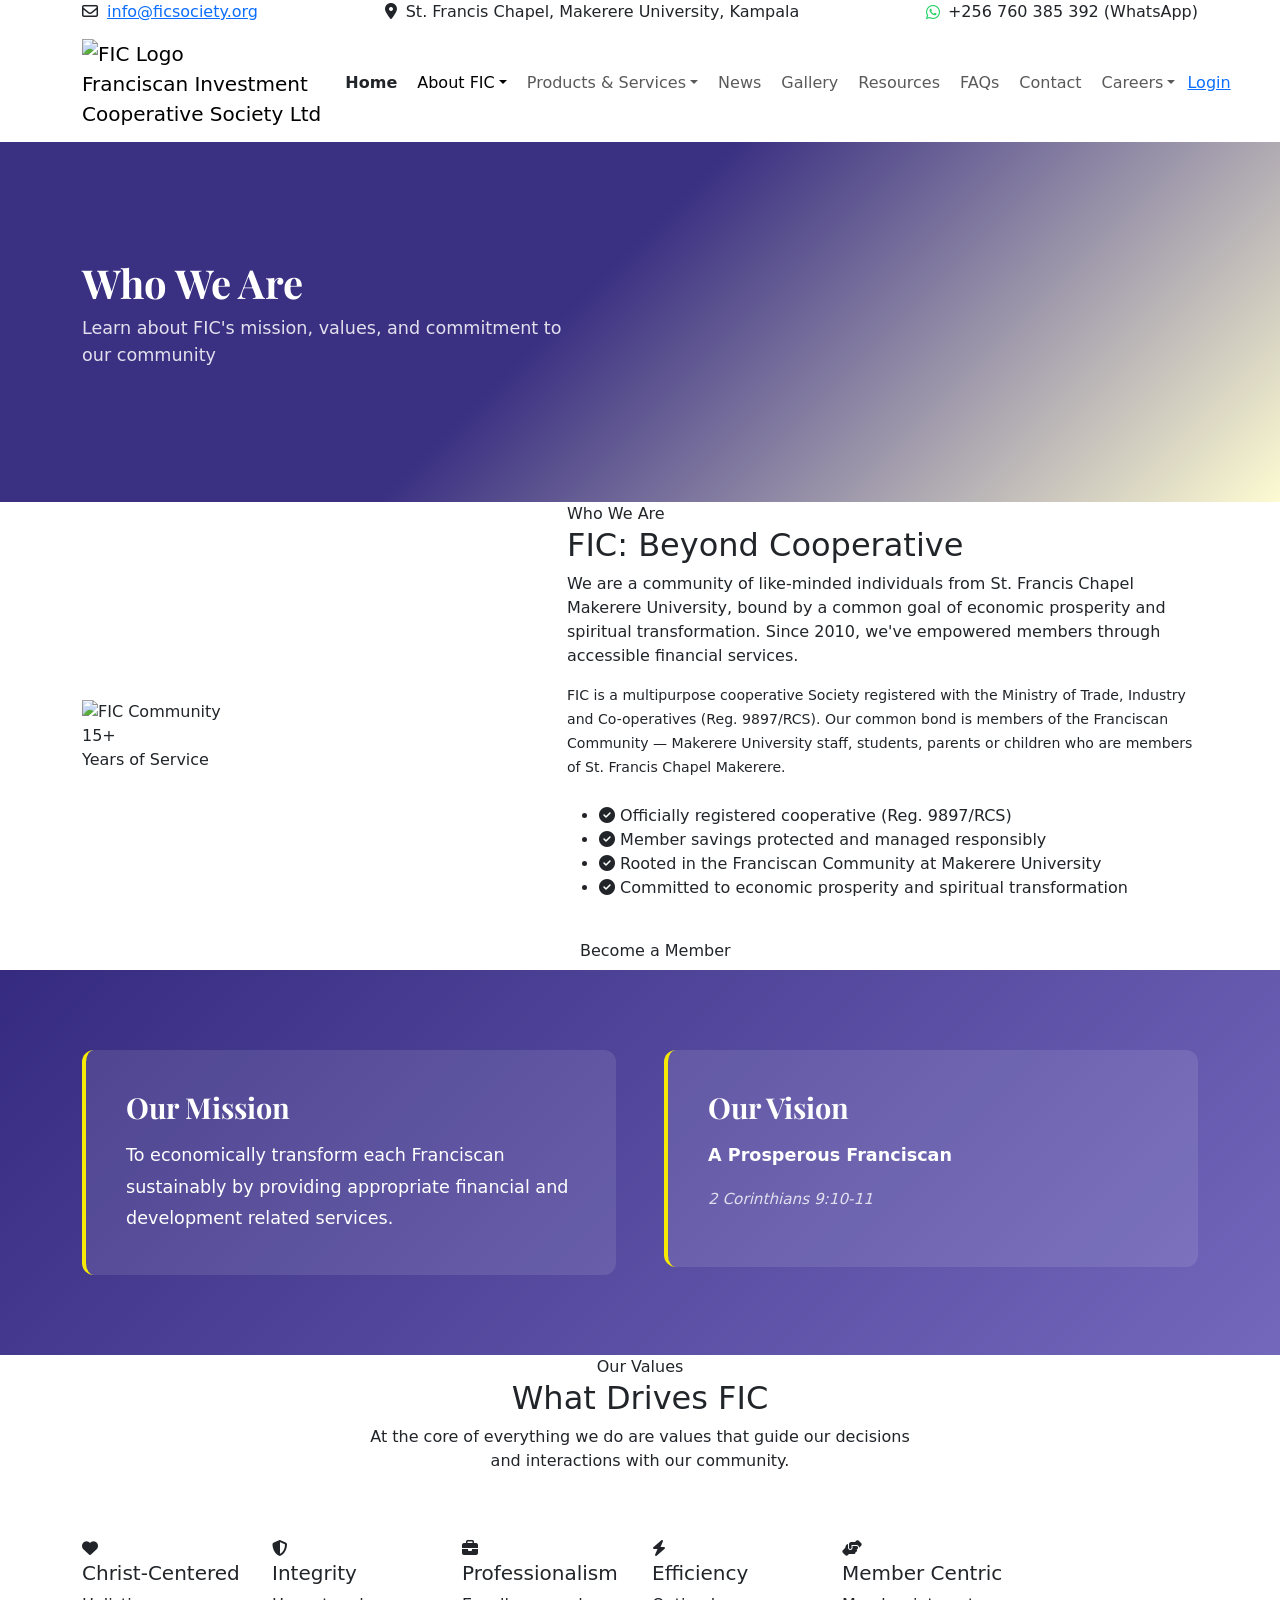
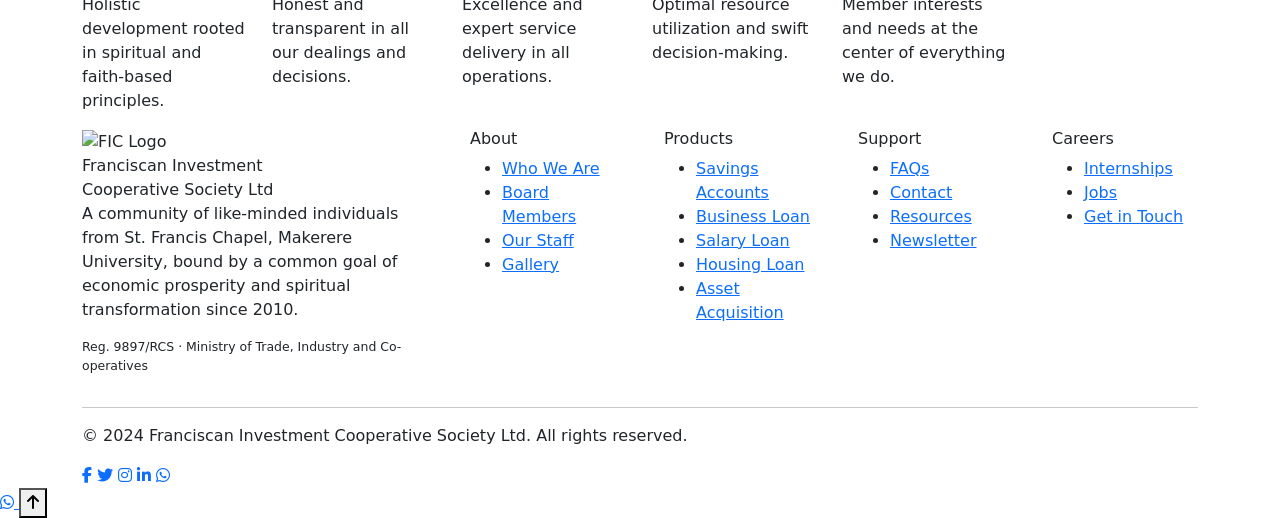
==== about.html @ e86bee1a "Add files via upload" ====
<!DOCTYPE html>
<html lang="en">
<head>
  <meta charset="UTF-8" />
  <meta name="viewport" content="width=device-width, initial-scale=1.0" />
  <title>About FIC – Who We Are</title>
  <link rel="stylesheet" href="https://cdnjs.cloudflare.com/ajax/libs/bootstrap/5.3.3/css/bootstrap.min.css" />
  <link rel="stylesheet" href="https://cdnjs.cloudflare.com/ajax/libs/font-awesome/6.5.0/css/all.min.css" />
  <link rel="preconnect" href="https://fonts.googleapis.com" />
  <link rel="preconnect" href="https://fonts.gstatic.com" crossorigin />
  <link href="https://fonts.googleapis.com/css2?family=Playfair+Display:wght@500;700&family=DM+Sans:wght@300;400;500;600&display=swap" rel="stylesheet" />
  <link rel="icon" type="image/jpeg" href="./images/fic logo.jpg" />
  <link rel="stylesheet" href="css/styles.css" />
</head>
<body>

  <!-- TOP BAR -->
  <div class="topbar">
    <div class="container d-flex justify-content-between align-items-center flex-wrap gap-2">
      <span><i class="fa-regular fa-envelope me-1"></i> <a href="mailto:info@ficsociety.org">info@ficsociety.org</a></span>
      <span class="d-none d-md-inline"><i class="fa-solid fa-location-dot me-1"></i> St. Francis Chapel, Makerere University, Kampala</span>
      <a href="https://wa.me/256760385392" target="_blank" style="text-decoration: none; color: inherit; display: inline-flex; align-items: center; gap: 0.25rem;"><i class="fab fa-whatsapp me-1" style="color: #25d366;"></i> +256 760 385 392 (WhatsApp)</a>
    </div>
  </div>

  <!-- NAVBAR -->
  <nav class="navbar navbar-expand-lg">
    <div class="container">
      <a class="navbar-brand" href="index.html">
        <img src="images/fic logo.jpg" alt="FIC Logo" style="height: 100px; object-fit: contain;" />
        <div class="brand-text">
          <div class="name">Franciscan Investment</div>
          <div class="tag">Cooperative Society Ltd</div>
        </div>
      </a>
      <button class="navbar-toggler border-0" type="button" data-bs-toggle="collapse" data-bs-target="#navMain">
        <span class="navbar-toggler-icon"></span>
      </button>
      <div class="collapse navbar-collapse" id="navMain">
        <ul class="navbar-nav ms-auto align-items-lg-center gap-lg-1">
          <li class="nav-item"><a class="nav-link" href="index.html" style="font-weight: 700; color: var(--primary);">Home</a></li>
          <li class="nav-item dropdown">
            <a class="nav-link dropdown-toggle active" href="#" data-bs-toggle="dropdown">About FIC</a>
            <ul class="dropdown-menu">
              <li><a class="dropdown-item" href="about.html">Who We Are</a></li>
              <li><a class="dropdown-item" href="board.html">Board Members</a></li>
              <li><a class="dropdown-item" href="team.html">Our Staff</a></li>
            </ul>
          </li>
          <li class="nav-item dropdown">
            <a class="nav-link dropdown-toggle" href="#" data-bs-toggle="dropdown">Products & Services</a>
            <ul class="dropdown-menu">
              <li><a class="dropdown-item" href="products.html">All Products</a></li>
              <li><a class="dropdown-item" href="savings.html">Savings Products</a></li>
              <li><a class="dropdown-item" href="loans.html">Loan Products</a></li>
            </ul>
          </li>
          <li class="nav-item"><a class="nav-link" href="news.html">News</a></li>
          <li class="nav-item"><a class="nav-link" href="gallery.html">Gallery</a></li>
          <li class="nav-item"><a class="nav-link" href="resources.html">Resources</a></li>
          <li class="nav-item"><a class="nav-link" href="faqs.html">FAQs</a></li>
          <li class="nav-item"><a class="nav-link" href="contact.html">Contact</a></li>
          <li class="nav-item dropdown">
            <a class="nav-link dropdown-toggle" href="#" data-bs-toggle="dropdown">Careers</a>
            <ul class="dropdown-menu">
              <li><a class="dropdown-item" href="careers.html?type=internship">Internship</a></li>
              <li><a class="dropdown-item" href="careers.html?type=jobs">Jobs</a></li>
            </ul>
          </li>
          <li class="nav-item"><a class="btn-cta-gold" href="https://finhazi.com/login" target="_blank">Login</a></li>
        </ul>
      </div>
    </div>
  </nav>

  <!-- SMALL HERO -->
  <section style="background: linear-gradient(135deg, rgba(42,31,120,.92) 45%, rgba(245,233,5,.18) 100%), url('images/group photo 1.JPG') center/cover no-repeat; min-height: 40vh; display: flex; align-items: center; color: #fff; position: relative;">
    <div class="container">
      <h1 style="font-size: 2.5rem; font-weight: 700; margin-bottom: 0.5rem; font-family: 'Playfair Display', serif;">Who We Are</h1>
      <p style="font-size: 1.1rem; color: rgba(255,255,255,.85); max-width: 500px;">Learn about FIC's mission, values, and commitment to our community</p>
    </div>
  </section>

  <!-- ABOUT -->
  <section class="about-section" id="about">
    <div class="container">
      <div class="row align-items-center g-5">
        <div class="col-lg-5 fade-up">
          <div class="about-img-wrap">
            <img src="https://images.unsplash.com/photo-1521791055366-0d553872952f?w=800&q=80" alt="FIC Community" />
            <div class="about-badge">
              <div class="yr">15+</div>
              <div class="yrtext">Years of Service</div>
            </div>
          </div>
        </div>
        <div class="col-lg-7 fade-up">
          <span class="section-label">Who We Are</span>
          <h2 class="section-title">FIC: Beyond Cooperative</h2>
          <div class="divider-leaf"></div>
          <p class="section-sub mb-3">We are a community of like-minded individuals from St. Francis Chapel Makerere University, bound by a common goal of economic prosperity and spiritual transformation. Since 2010, we've empowered members through accessible financial services.</p>
          <p style="font-size:.88rem; color:var(--muted); line-height:1.7; margin-bottom:1.5rem;">FIC is a multipurpose cooperative Society registered with the Ministry of Trade, Industry and Co-operatives (Reg. 9897/RCS). Our common bond is members of the Franciscan Community — Makerere University staff, students, parents or children who are members of St. Francis Chapel Makerere.</p>
          <ul class="check-list">
            <li><i class="fa-solid fa-circle-check"></i> Officially registered cooperative (Reg. 9897/RCS)</li>
            <li><i class="fa-solid fa-circle-check"></i> Member savings protected and managed responsibly</li>
            <li><i class="fa-solid fa-circle-check"></i> Rooted in the Franciscan Community at Makerere University</li>
            <li><i class="fa-solid fa-circle-check"></i> Committed to economic prosperity and spiritual transformation</li>
          </ul>
          <a href="membership.html" class="btn btn-member mt-3">Become a Member</a>
        </div>
      </div>
    </div>
  </section>

  <!-- MISSION & VISION -->
  <section style="background: linear-gradient(135deg, rgba(42,31,120,.95) 0%, rgba(90,77,176,.85) 100%); padding: 5rem 0; color: #fff;">
    <div class="container">
      <div class="row g-5">
        <div class="col-lg-6 fade-up">
          <div style="background: rgba(255,255,255,.1); padding: 2.5rem; border-radius: 12px; border-left: 4px solid #F5E905;">
            <h3 style="font-family: 'Playfair Display', serif; font-size: 1.8rem; margin-bottom: 1rem; font-weight: 700;">Our Mission</h3>
            <p style="font-size: 1.1rem; line-height: 1.8; margin: 0;">To economically transform each Franciscan sustainably by providing appropriate financial and development related services.</p>
          </div>
        </div>
        <div class="col-lg-6 fade-up">
          <div style="background: rgba(255,255,255,.1); padding: 2.5rem; border-radius: 12px; border-left: 4px solid #F5E905;">
            <h3 style="font-family: 'Playfair Display', serif; font-size: 1.8rem; margin-bottom: 1rem; font-weight: 700;">Our Vision</h3>
            <p style="font-size: 1.1rem; line-height: 1.8; margin: 0;"><strong>A Prosperous Franciscan</strong></p>
            <p style="font-size: 0.95rem; color: rgba(255,255,255,.8); margin-top: 1rem; font-style: italic;">2 Corinthians 9:10-11</p>
          </div>
        </div>
      </div>
    </div>
  </section>

  <!-- OUR VALUES -->
  <section class="why-section">
    <div class="container">
      <div class="row justify-content-center text-center mb-5">
        <div class="col-lg-6 fade-up">
          <span class="section-label">Our Values</span>
          <h2 class="section-title">What Drives FIC</h2>
          <div class="divider-leaf mx-auto"></div>
          <p class="section-sub mx-auto">At the core of everything we do are values that guide our decisions and interactions with our community.</p>
        </div>
      </div>
      <div class="row g-4">
        <div class="col-6 col-md-4 col-lg-2 fade-up">
          <div class="why-card">
            <div class="why-icon"><i class="fa-solid fa-heart"></i></div>
            <h5>Christ-Centered</h5>
            <p>Holistic development rooted in spiritual and faith-based principles.</p>
          </div>
        </div>
        <div class="col-6 col-md-4 col-lg-2 fade-up">
          <div class="why-card">
            <div class="why-icon"><i class="fa-solid fa-shield-halved"></i></div>
            <h5>Integrity</h5>
            <p>Honest and transparent in all our dealings and decisions.</p>
          </div>
        </div>
        <div class="col-6 col-md-4 col-lg-2 fade-up">
          <div class="why-card">
            <div class="why-icon"><i class="fa-solid fa-briefcase"></i></div>
            <h5>Professionalism</h5>
            <p>Excellence and expert service delivery in all operations.</p>
          </div>
        </div>
        <div class="col-6 col-md-4 col-lg-2 fade-up">
          <div class="why-card">
            <div class="why-icon"><i class="fa-solid fa-bolt"></i></div>
            <h5>Efficiency</h5>
            <p>Optimal resource utilization and swift decision-making.</p>
          </div>
        </div>
        <div class="col-6 col-md-4 col-lg-2 fade-up">
          <div class="why-card">
            <div class="why-icon"><i class="fa-solid fa-handshake-angle"></i></div>
            <h5>Member Centric</h5>
            <p>Member interests and needs at the center of everything we do.</p>
          </div>
        </div>
      </div>
    </div>
  </section>

  <!-- FOOTER -->
  <footer class="footer">
    <div class="container">
      <div class="row g-5">
        <div class="col-lg-4">
          <div class="footer-logo">
            <img src="/images/fic logo.jpg" alt="FIC Logo" style="height: 90px; object-fit: contain;" />
            <div>
              <div class="name">Franciscan Investment</div>
              <div class="tag">Cooperative Society Ltd</div>
            </div>
          </div>
          <p>A community of like-minded individuals from St. Francis Chapel, Makerere University, bound by a common goal of economic prosperity and spiritual transformation since 2010.</p>
          <p class="mt-2" style="font-size:.78rem;">Reg. 9897/RCS · Ministry of Trade, Industry and Co-operatives</p>
        </div>
        <div class="col-6 col-lg-2">
          <h6>About</h6>
          <ul class="footer-links">
            <li><a href="about.html">Who We Are</a></li>
            <li><a href="board.html">Board Members</a></li>
            <li><a href="team.html">Our Staff</a></li>
            <li><a href="gallery.html">Gallery</a></li>
          </ul>
        </div>
        <div class="col-6 col-lg-2">
          <h6>Products</h6>
          <ul class="footer-links">
            <li><a href="savings.html">Savings Accounts</a></li>
            <li><a href="loans.html">Business Loan</a></li>
            <li><a href="loans.html">Salary Loan</a></li>
            <li><a href="loans.html">Housing Loan</a></li>
            <li><a href="loans.html">Asset Acquisition</a></li>
          </ul>
        </div>
        <div class="col-6 col-lg-2">
          <h6>Support</h6>
          <ul class="footer-links">
            <li><a href="faqs.html">FAQs</a></li>
            <li><a href="contact.html">Contact</a></li>
            <li><a href="resources.html">Resources</a></li>
            <li><a href="membership.html">Newsletter</a></li>
          </ul>
        </div>
        <div class="col-6 col-lg-2">
          <h6>Careers</h6>
          <ul class="footer-links">
            <li><a href="careers.html?type=internship">Internships</a></li>
            <li><a href="careers.html?type=jobs">Jobs</a></li>
            <li><a href="contact.html">Get in Touch</a></li>
          </ul>
        </div>
      </div>
      <hr class="footer-divider" />
      <div class="footer-bottom">
        <p>© 2024 Franciscan Investment Cooperative Society Ltd. All rights reserved.</p>
        <div class="social-links">
          <a href="#"><i class="fab fa-facebook-f"></i></a>
          <a href="#"><i class="fab fa-twitter"></i></a>
          <a href="#"><i class="fab fa-instagram"></i></a>
          <a href="https://www.linkedin.com/company/franciscan-investment-cooperative-society-fic-ltd/posts/?feedView=all" target="_blank"><i class="fab fa-linkedin-in"></i></a>
          <a href="https://wa.me/256760385392" target="_blank"><i class="fab fa-whatsapp"></i></a>
        </div>
      </div>
    </div>
  </footer>

  <script src="https://cdnjs.cloudflare.com/ajax/libs/bootstrap/5.3.3/js/bootstrap.bundle.min.js"></script>
  <!-- FLOATING BUTTONS -->
  <div class="floating-buttons">
    <a href="https://wa.me/256760385392" target="_blank" class="floating-btn floating-whatsapp" title="Chat on WhatsApp">
      <i class="fab fa-whatsapp"></i>
    </a>
    <button class="floating-btn floating-top hidden" id="backToTop" title="Back to Top">
      <i class="fa-solid fa-arrow-up"></i>
    </button>
  </div>

  <script src="/js/script.js"></script>
</body>
</html>
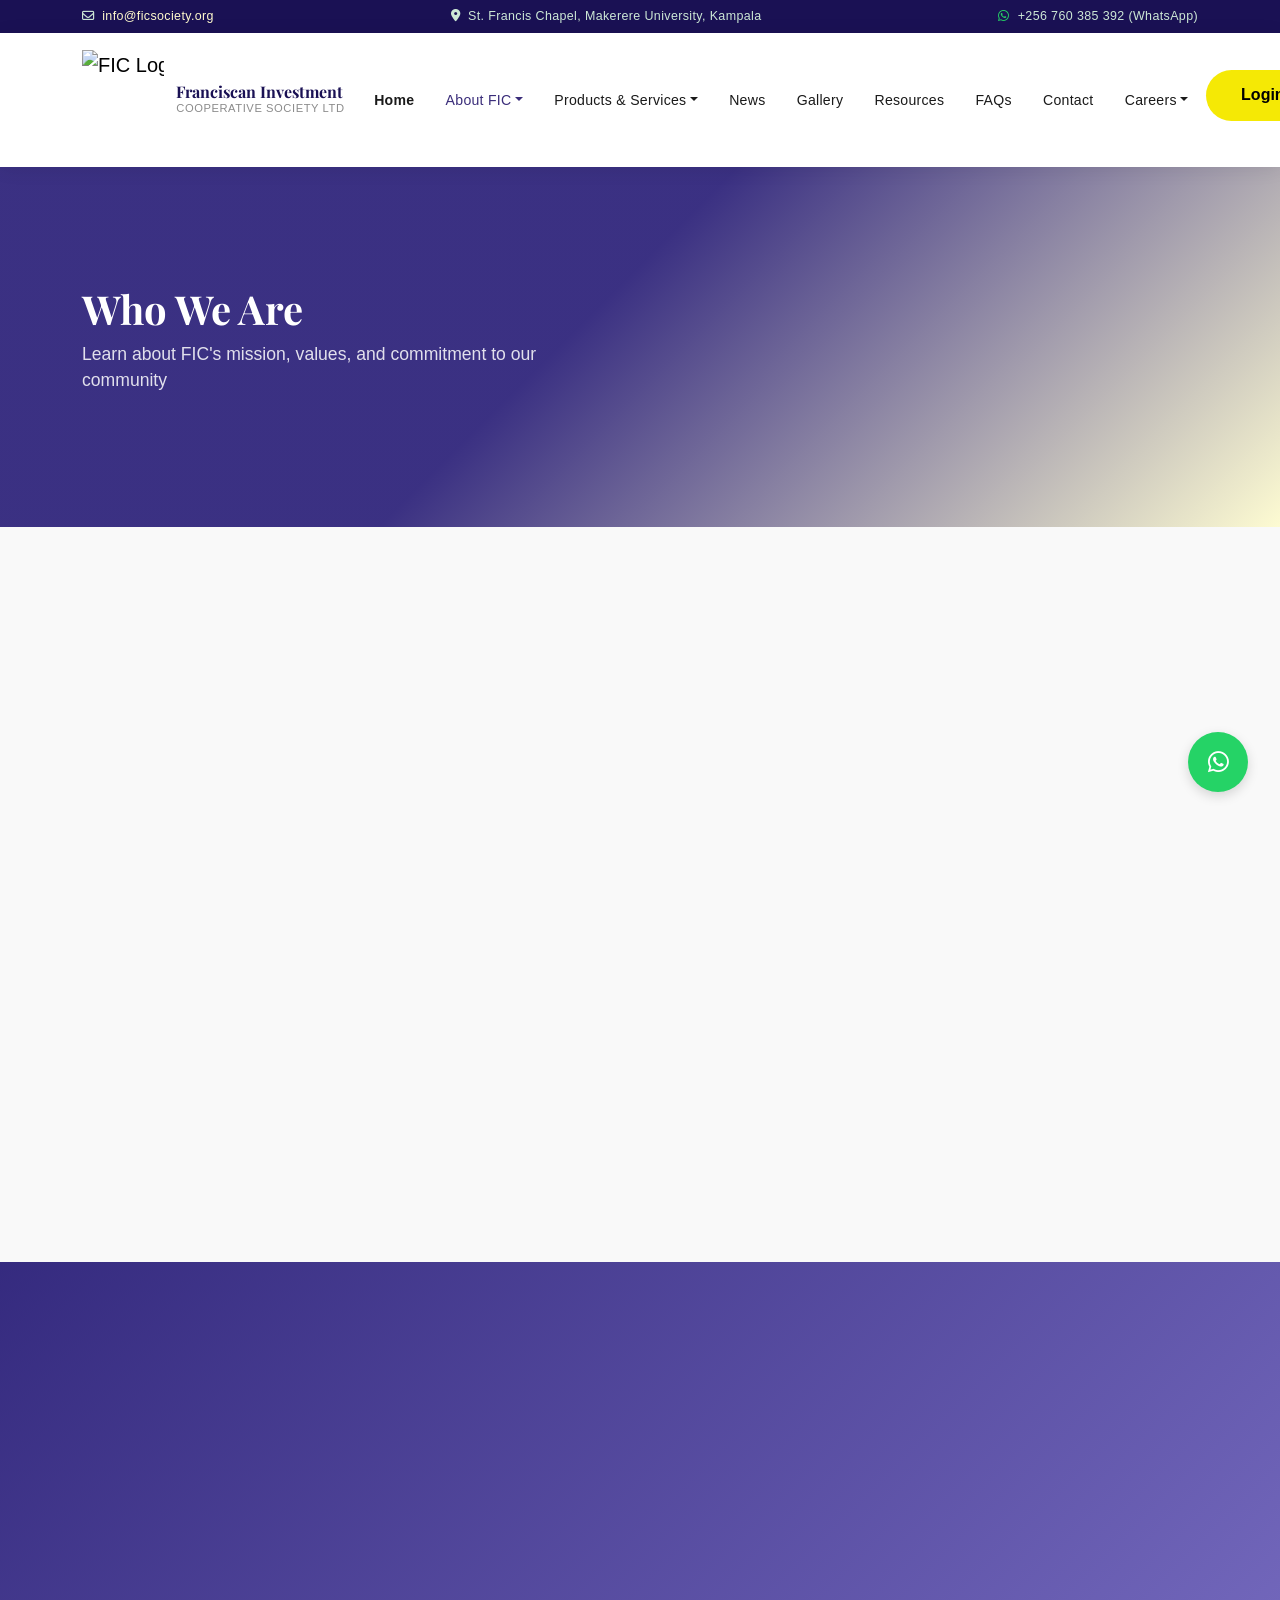
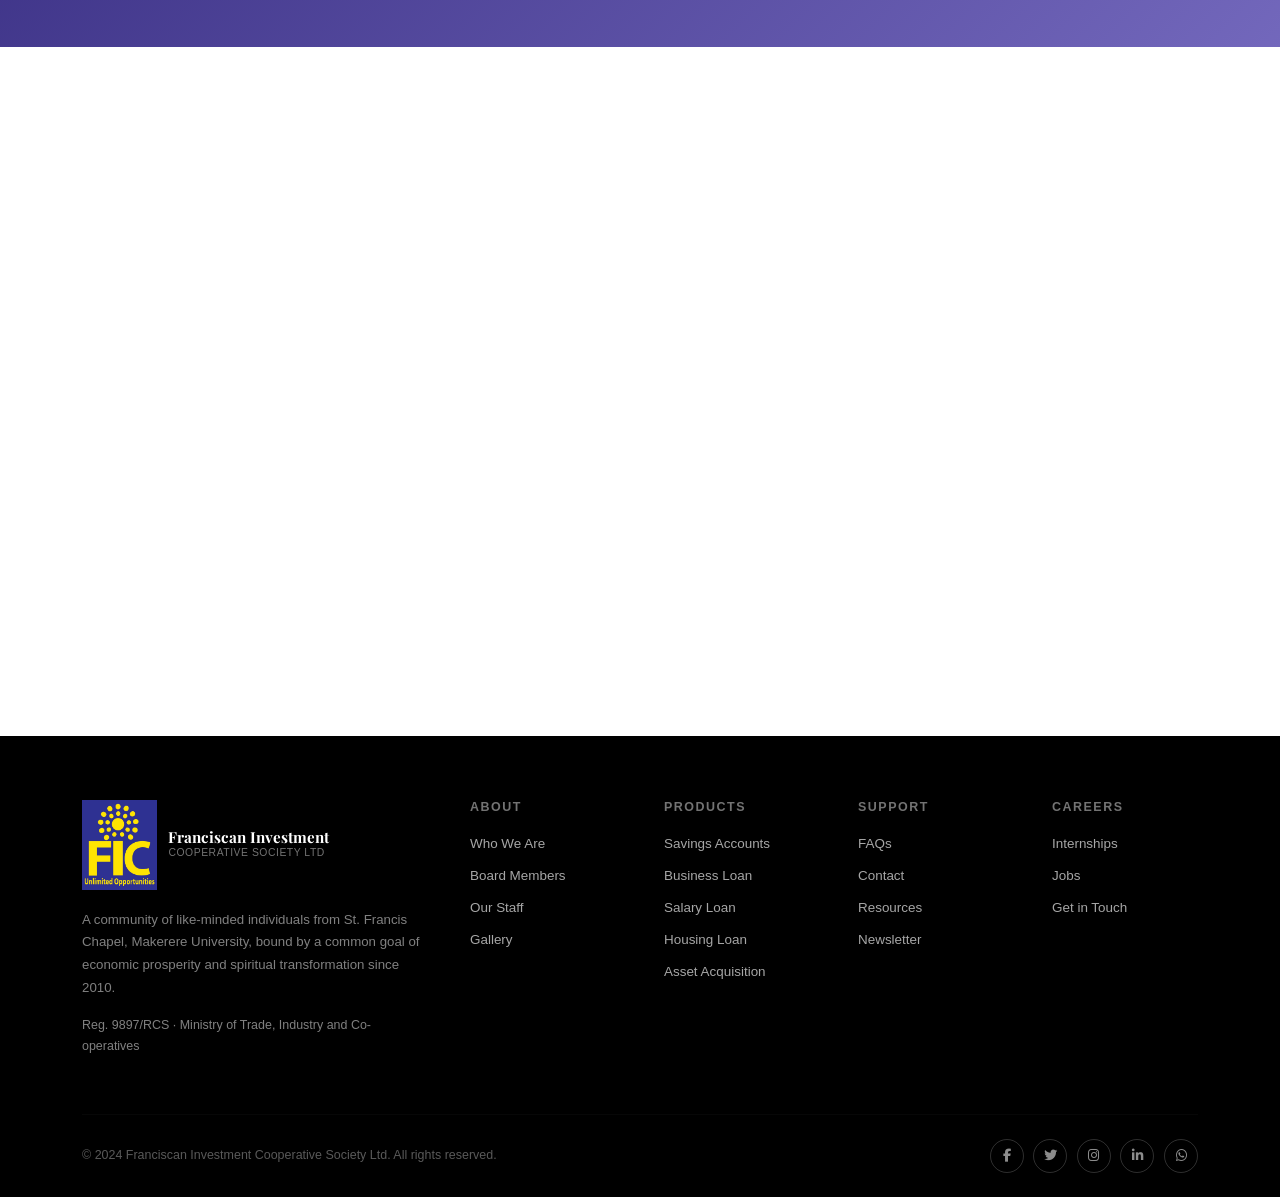
==== commit d941e79e: "Update about.html" ====
--- a/about.html
+++ b/about.html
@@ -9,8 +9,8 @@
   <link rel="preconnect" href="https://fonts.googleapis.com" />
   <link rel="preconnect" href="https://fonts.gstatic.com" crossorigin />
   <link href="https://fonts.googleapis.com/css2?family=Playfair+Display:wght@500;700&family=DM+Sans:wght@300;400;500;600&display=swap" rel="stylesheet" />
-  <link rel="icon" type="image/jpeg" href="./images/fic logo.jpg" />
-  <link rel="stylesheet" href="css/styles.css" />
+  <link rel="icon" type="image/jpeg" href="/fic logo.jpg" />
+  <link rel="stylesheet" href="/styles.css" />
 </head>
 <body>
 
@@ -74,7 +74,7 @@
   </nav>
 
   <!-- SMALL HERO -->
-  <section style="background: linear-gradient(135deg, rgba(42,31,120,.92) 45%, rgba(245,233,5,.18) 100%), url('images/group photo 1.JPG') center/cover no-repeat; min-height: 40vh; display: flex; align-items: center; color: #fff; position: relative;">
+  <section style="background: linear-gradient(135deg, rgba(42,31,120,.92) 45%, rgba(245,233,5,.18) 100%), url('/group photo 1.JPG') center/cover no-repeat; min-height: 40vh; display: flex; align-items: center; color: #fff; position: relative;">
     <div class="container">
       <h1 style="font-size: 2.5rem; font-weight: 700; margin-bottom: 0.5rem; font-family: 'Playfair Display', serif;">Who We Are</h1>
       <p style="font-size: 1.1rem; color: rgba(255,255,255,.85); max-width: 500px;">Learn about FIC's mission, values, and commitment to our community</p>
@@ -190,7 +190,7 @@
       <div class="row g-5">
         <div class="col-lg-4">
           <div class="footer-logo">
-            <img src="/images/fic logo.jpg" alt="FIC Logo" style="height: 90px; object-fit: contain;" />
+            <img src="/fic logo.jpg" alt="FIC Logo" style="height: 90px; object-fit: contain;" />
             <div>
               <div class="name">Franciscan Investment</div>
               <div class="tag">Cooperative Society Ltd</div>
--- a/styles.css
+++ b/styles.css
@@ -0,0 +1,630 @@
+:root {
+  --primary:   #1a1154;
+  --primary-light: #3a2d7a;
+  --accent:    #F5E905;
+  --accent2:   #fffacd;
+  --dark:      #000000;
+  --light:     #f9f9f9;
+  --text:      #1a1a1a;
+  --muted:     #8b8b8b;
+}
+
+* { margin: 0; padding: 0; box-sizing: border-box; }
+
+body {
+  font-family: 'DM Sans', sans-serif;
+  color: var(--text);
+  background: #fff;
+}
+
+h1, h2, h3, .display-font { font-family: 'Playfair Display', serif; }
+
+/* ── TOP BAR ── */
+.topbar {
+  background: var(--primary);
+  color: #cde8d6;
+  font-size: .78rem;
+  padding: .45rem 0;
+  letter-spacing: .03em;
+}
+.topbar a { color: var(--accent2); text-decoration: none; }
+.topbar a:hover { color: #fff; }
+
+/* ── NAVBAR ── */
+.navbar {
+  background: #fff;
+  box-shadow: 0 2px 18px rgba(0,0,0,.08);
+  padding: .75rem 0;
+  position: sticky;
+  top: 0;
+  z-index: 1030;
+}
+.navbar-brand {
+  display: flex;
+  align-items: center;
+  gap: .75rem;
+  text-decoration: none;
+}
+.brand-logo {
+  width: 52px; height: 52px;
+  background: var(--primary);
+  border-radius: 50%;
+  display: flex; align-items: center; justify-content: center;
+  color: var(--accent2);
+  font-family: 'Playfair Display', serif;
+  font-size: 1.4rem;
+  font-weight: 700;
+  flex-shrink: 0;
+}
+.brand-text .name {
+  font-family: 'Playfair Display', serif;
+  font-size: 1rem;
+  font-weight: 700;
+  color: var(--primary);
+  line-height: 1.1;
+}
+.brand-text .tag {
+  font-size: .7rem;
+  color: var(--muted);
+  letter-spacing: .05em;
+  text-transform: uppercase;
+}
+
+.navbar-nav .nav-link {
+  color: var(--text) !important;
+  font-weight: 500;
+  font-size: .88rem;
+  padding: .4rem .85rem !important;
+  letter-spacing: .02em;
+  transition: color .2s;
+}
+.navbar-nav .nav-link:hover,
+.navbar-nav .nav-link.active { color: var(--primary-light) !important; }
+
+.dropdown-menu {
+  border: none;
+  box-shadow: 0 8px 32px rgba(0,0,0,.12);
+  border-radius: .5rem;
+  padding: .5rem 0;
+}
+.dropdown-item {
+  font-size: .85rem;
+  color: var(--text);
+  padding: .5rem 1.25rem;
+}
+.dropdown-item:hover { background: var(--light); color: var(--primary); }
+
+.btn-member {
+  background: var(--accent);
+  color: var(--dark);
+  font-weight: 600;
+  font-size: .85rem;
+  border: none;
+  border-radius: 2rem;
+  padding: .5rem 1.4rem;
+  letter-spacing: .03em;
+  transition: background .2s, transform .15s;
+}
+.btn-member:hover { background: var(--accent2); transform: translateY(-1px); }
+
+/* ── HERO ── */
+.hero {
+  position: relative;
+  min-height: 92vh;
+  display: flex;
+  align-items: center;
+  overflow: hidden;
+  background: var(--dark);
+}
+.hero-bg {
+  position: absolute;
+  inset: 0;
+  background:
+    linear-gradient(135deg, rgba(42,31,120,.92) 45%, rgba(245,233,5,.18) 100%),
+    url('../images/group photo 1.JPG') center/cover no-repeat;
+}
+.hero-content {
+  position: relative;
+  z-index: 2;
+  color: #fff;
+  padding: 5rem 0 4rem;
+}
+.hero-eyebrow {
+  display: inline-block;
+  background: rgba(245,233,5,.25);
+  color: var(--accent2);
+  font-size: .75rem;
+  letter-spacing: .18em;
+  text-transform: uppercase;
+  padding: .35rem 1rem;
+  border-radius: 2rem;
+  border: 1px solid rgba(245,233,5,.35);
+  margin-bottom: 1.4rem;
+}
+.hero h1 {
+  font-size: clamp(2.4rem, 5vw, 3.8rem);
+  line-height: 1.15;
+  font-weight: 700;
+  margin-bottom: 1.2rem;
+  color: #fff;
+}
+.hero h1 span { color: var(--accent2); }
+.hero p {
+  font-size: 1.05rem;
+  line-height: 1.75;
+  color: rgba(255,255,255,.82);
+  max-width: 520px;
+  margin-bottom: 2.2rem;
+}
+.btn-hero-primary {
+  background: var(--accent);
+  color: var(--dark);
+  font-weight: 700;
+  border: none;
+  border-radius: 2rem;
+  padding: .8rem 2rem;
+  font-size: .95rem;
+  text-decoration: none;
+  display: inline-block;
+  margin-right: .8rem;
+  margin-bottom: .6rem;
+  transition: background .2s, transform .15s;
+}
+.btn-hero-primary:hover { background: var(--accent2); color: var(--dark); transform: translateY(-2px); }
+.btn-hero-outline {
+  border: 1.5px solid rgba(255,255,255,.55);
+  color: #fff;
+  border-radius: 2rem;
+  padding: .8rem 2rem;
+  font-size: .95rem;
+  text-decoration: none;
+  display: inline-block;
+  margin-bottom: .6rem;
+  transition: border-color .2s, background .2s;
+}
+.btn-hero-outline:hover { border-color: #fff; background: rgba(255,255,255,.08); color: #fff; }
+
+/* hero stats */
+.hero-stats {
+  display: flex;
+  gap: 2.5rem;
+  margin-top: 3rem;
+  flex-wrap: wrap;
+}
+.stat-item .num {
+  font-family: 'Playfair Display', serif;
+  font-size: 1.8rem;
+  font-weight: 700;
+  color: var(--accent2);
+}
+.stat-item .lbl { font-size: .78rem; color: rgba(255,255,255,.65); letter-spacing: .06em; text-transform: uppercase; }
+
+/* ── MARQUEE ── */
+.marquee-wrap {
+  background: var(--primary);
+  padding: .6rem 0;
+  overflow: hidden;
+}
+.marquee-inner {
+  display: flex;
+  gap: 3rem;
+  animation: marquee 28s linear infinite;
+  width: max-content;
+}
+.marquee-inner span {
+  color: rgba(255,255,255,.75);
+  font-size: .8rem;
+  letter-spacing: .08em;
+  text-transform: uppercase;
+  white-space: nowrap;
+}
+.marquee-inner span i { color: var(--accent2); margin-right: .5rem; }
+@keyframes marquee { from { transform: translateX(0); } to { transform: translateX(-50%); } }
+
+/* ── SECTION COMMONS ── */
+section { padding: 5rem 0; }
+.section-label {
+  display: inline-block;
+  font-size: .72rem;
+  letter-spacing: .18em;
+  text-transform: uppercase;
+  color: var(--primary-light);
+  background: rgba(27,67,50,.08);
+  padding: .3rem .9rem;
+  border-radius: 2rem;
+  margin-bottom: .9rem;
+  font-weight: 600;
+}
+.section-title {
+  font-size: clamp(1.7rem, 3.5vw, 2.5rem);
+  font-weight: 700;
+  line-height: 1.2;
+  color: var(--text);
+  margin-bottom: 1rem;
+}
+.section-sub {
+  font-size: 1rem;
+  color: var(--muted);
+  line-height: 1.7;
+  max-width: 540px;
+}
+.divider-leaf {
+  width: 48px; height: 3px;
+  background: var(--accent);
+  border-radius: 2px;
+  margin: 1rem 0 1.6rem;
+}
+
+/* ── ABOUT ── */
+.about-section { background: var(--light); }
+.about-img-wrap {
+  position: relative;
+  border-radius: 1.2rem;
+  overflow: hidden;
+}
+.about-img-wrap img { width: 100%; border-radius: 1.2rem; object-fit: cover; height: 420px; }
+.about-badge {
+  position: absolute;
+  bottom: 1.8rem;
+  left: 1.8rem;
+  background: var(--primary);
+  color: #fff;
+  border-radius: .8rem;
+  padding: 1rem 1.4rem;
+}
+.about-badge .yr { font-family: 'Playfair Display', serif; font-size: 2rem; font-weight: 700; color: var(--accent2); line-height: 1; }
+.about-badge .yrtext { font-size: .72rem; color: rgba(255,255,255,.75); letter-spacing: .06em; text-transform: uppercase; }
+.check-list { list-style: none; padding: 0; }
+.check-list li {
+  display: flex; align-items: flex-start; gap: .7rem;
+  font-size: .92rem; line-height: 1.6;
+  margin-bottom: .7rem; color: var(--text);
+}
+.check-list li i { color: var(--primary-light); margin-top: .15rem; flex-shrink: 0; }
+
+/* ── PRODUCTS ── */
+.products-section { background: #fff; }
+.product-card {
+  border-radius: 1rem;
+  border: 1.5px solid #e8f0eb;
+  padding: 2rem 1.6rem;
+  height: 100%;
+  transition: box-shadow .25s, transform .25s, border-color .25s;
+  background: #fff;
+  cursor: default;
+}
+.product-card:hover {
+  box-shadow: 0 16px 48px rgba(27,67,50,.12);
+  transform: translateY(-4px);
+  border-color: var(--primary-light);
+}
+.product-icon {
+  width: 56px; height: 56px;
+  border-radius: .75rem;
+  display: flex; align-items: center; justify-content: center;
+  background: rgba(27,67,50,.08);
+  color: var(--primary);
+  font-size: 1.4rem;
+  margin-bottom: 1.2rem;
+}
+.product-card h5 { font-family: 'Playfair Display', serif; font-size: 1.15rem; font-weight: 700; color: var(--text); margin-bottom: .5rem; }
+.product-card p { font-size: .88rem; color: var(--muted); line-height: 1.65; margin: 0; }
+.product-card .learn-link {
+  display: inline-flex; align-items: center; gap: .4rem;
+  font-size: .82rem; font-weight: 600;
+  color: var(--primary-light);
+  text-decoration: none;
+  margin-top: 1rem;
+  transition: gap .2s;
+}
+.product-card .learn-link:hover { gap: .7rem; color: var(--primary); }
+
+/* ── SAVINGS ACCOUNTS ── */
+.accounts-section { background: var(--light); }
+.account-tab-nav { gap: .5rem; flex-wrap: wrap; margin-bottom: 2.5rem; border: none; }
+.account-tab-nav .nav-link {
+  border-radius: 2rem !important;
+  border: 1.5px solid #cce0d2 !important;
+  color: var(--muted) !important;
+  font-size: .84rem;
+  font-weight: 500;
+  padding: .45rem 1.2rem !important;
+  background: #fff !important;
+  transition: all .2s;
+}
+.account-tab-nav .nav-link.active,
+.account-tab-nav .nav-link:hover {
+  background: var(--primary) !important;
+  border-color: var(--primary) !important;
+  color: #fff !important;
+}
+.account-detail {
+  background: #fff;
+  border-radius: 1rem;
+  padding: 2.2rem 2rem;
+  border: 1.5px solid #e4ede7;
+}
+.account-detail h4 { font-family: 'Playfair Display', serif; font-size: 1.4rem; font-weight: 700; color: var(--text); margin-bottom: .5rem; }
+.account-detail p { font-size: .9rem; color: var(--muted); line-height: 1.7; }
+.feature-pill {
+  display: inline-block;
+  background: rgba(27,67,50,.07);
+  color: var(--primary);
+  font-size: .75rem;
+  font-weight: 600;
+  border-radius: 2rem;
+  padding: .3rem .85rem;
+  margin: .25rem .15rem;
+  letter-spacing: .03em;
+}
+
+/* ── LOAN PRODUCTS ── */
+.loans-section { background: var(--primary); }
+.loans-section .section-title { color: #fff; }
+.loans-section .section-sub { color: rgba(255,255,255,.7); }
+.loans-section .section-label { background: rgba(255,255,255,.12); color: var(--accent2); }
+.loans-section .divider-leaf { background: var(--accent2); }
+.loan-card {
+  border-radius: 1rem;
+  border: 1.5px solid rgba(255,255,255,.14);
+  padding: 1.8rem 1.5rem;
+  background: rgba(255,255,255,.06);
+  transition: background .25s, transform .25s;
+  height: 100%;
+}
+.loan-card:hover { background: rgba(255,255,255,.12); transform: translateY(-3px); }
+.loan-card .icon { font-size: 1.8rem; color: var(--accent2); margin-bottom: 1rem; }
+.loan-card h5 { font-family: 'Playfair Display', serif; font-size: 1.1rem; color: #fff; font-weight: 700; margin-bottom: .4rem; }
+.loan-card p { font-size: .85rem; color: rgba(255,255,255,.68); line-height: 1.65; margin: 0; }
+
+/* ── WHY FIC ── */
+.why-section { background: #fff; }
+.why-card {
+  text-align: center;
+  padding: 1.8rem 1.2rem;
+}
+.why-icon {
+  width: 68px; height: 68px;
+  border-radius: 50%;
+  background: rgba(27,67,50,.08);
+  display: flex; align-items: center; justify-content: center;
+  font-size: 1.6rem;
+  color: var(--primary);
+  margin: 0 auto 1.2rem;
+  transition: background .2s, color .2s;
+}
+.why-card:hover .why-icon { background: var(--primary); color: var(--accent2); }
+.why-card h5 { font-family: 'Playfair Display', serif; font-size: 1rem; font-weight: 700; color: var(--text); margin-bottom: .4rem; }
+.why-card p { font-size: .85rem; color: var(--muted); line-height: 1.65; }
+
+/* ── MEMBERSHIP CTA ── */
+.membership-section {
+  background: linear-gradient(135deg, var(--dark) 0%, var(--primary) 100%);
+  padding: 5rem 0;
+}
+.membership-section h2 { color: #fff; font-size: clamp(1.8rem, 3.5vw, 2.6rem); }
+.membership-section p { color: rgba(255,255,255,.78); max-width: 560px; margin: 0 auto 2rem; font-size: .97rem; line-height: 1.75; }
+.btn-cta-gold {
+  background: var(--accent);
+  color: var(--dark);
+  font-weight: 700;
+  border: none;
+  border-radius: 2rem;
+  padding: .85rem 2.2rem;
+  font-size: 1rem;
+  text-decoration: none;
+  display: inline-block;
+  margin-right: .8rem;
+  margin-bottom: .6rem;
+  transition: background .2s, transform .15s;
+}
+.btn-cta-gold:hover { background: var(--accent2); color: var(--dark); transform: translateY(-2px); }
+.btn-cta-outline {
+  border: 1.5px solid rgba(255,255,255,.45);
+  color: #fff;
+  border-radius: 2rem;
+  padding: .85rem 2.2rem;
+  font-size: 1rem;
+  text-decoration: none;
+  display: inline-block;
+  margin-bottom: .6rem;
+  transition: all .2s;
+}
+.btn-cta-outline:hover { border-color: #fff; background: rgba(255,255,255,.08); color: #fff; }
+
+/* ── NEWS ── */
+.news-section { background: var(--light); }
+.news-card {
+  background: #fff;
+  border-radius: 1rem;
+  overflow: hidden;
+  border: 1.5px solid #e4ede7;
+  transition: box-shadow .25s, transform .25s;
+  height: 100%;
+}
+.news-card:hover { box-shadow: 0 16px 40px rgba(27,67,50,.1); transform: translateY(-4px); }
+.news-card img { width: 100%; height: 190px; object-fit: cover; }
+.news-card-body { padding: 1.4rem 1.4rem 1.6rem; }
+.news-cat {
+  display: inline-block;
+  font-size: .7rem;
+  font-weight: 600;
+  text-transform: uppercase;
+  letter-spacing: .1em;
+  color: var(--primary-light);
+  margin-bottom: .5rem;
+}
+.news-card h6 {
+  font-family: 'Playfair Display', serif;
+  font-size: 1rem;
+  font-weight: 700;
+  color: var(--text);
+  line-height: 1.4;
+  margin-bottom: .5rem;
+}
+.news-card p { font-size: .84rem; color: var(--muted); line-height: 1.6; margin: 0; }
+.news-meta { font-size: .75rem; color: #a0b0a6; margin-top: .8rem; }
+
+/* ── TESTIMONIALS ── */
+.testimonials-section { background: #fff; }
+.testi-card {
+  background: var(--light);
+  border-radius: 1rem;
+  padding: 2rem 1.8rem;
+  border-left: 4px solid var(--accent);
+  height: 100%;
+}
+.testi-card .quote { font-size: 2rem; color: var(--accent); line-height: 1; margin-bottom: .5rem; }
+.testi-card p { font-size: .9rem; color: var(--text); line-height: 1.75; font-style: italic; margin-bottom: 1.2rem; }
+.testi-card .name { font-weight: 600; font-size: .85rem; color: var(--primary); }
+.testi-card .role { font-size: .78rem; color: var(--muted); }
+
+/* ── CONTACT ── */
+.contact-section { background: var(--light); }
+.contact-card {
+  background: #fff;
+  border-radius: 1rem;
+  padding: 2rem 1.8rem;
+  border: 1.5px solid #e4ede7;
+}
+.contact-card h5 { font-family: 'Playfair Display', serif; font-size: 1.15rem; font-weight: 700; color: var(--text); margin-bottom: 1.2rem; }
+.contact-item {
+  display: flex; align-items: flex-start; gap: .85rem;
+  margin-bottom: 1rem;
+}
+.contact-item .ci-icon {
+  width: 38px; height: 38px;
+  border-radius: .5rem;
+  background: rgba(27,67,50,.08);
+  display: flex; align-items: center; justify-content: center;
+  color: var(--primary);
+  font-size: .9rem;
+  flex-shrink: 0;
+}
+.contact-item .ci-text label { font-size: .72rem; text-transform: uppercase; letter-spacing: .08em; color: var(--muted); display: block; margin-bottom: .15rem; }
+.contact-item .ci-text span { font-size: .88rem; color: var(--text); }
+.contact-item .ci-text a { color: var(--primary-light); text-decoration: none; font-size: .88rem; }
+.contact-item .ci-text a:hover { color: var(--primary); text-decoration: underline; }
+
+/* newsletter form */
+.newsletter-form .form-control {
+  border: 1.5px solid #d0ddd4;
+  border-radius: 2rem;
+  padding: .65rem 1.2rem;
+  font-size: .88rem;
+}
+.newsletter-form .form-control:focus { border-color: var(--primary-light); box-shadow: 0 0 0 3px rgba(27,67,50,.1); }
+.btn-subscribe {
+  background: var(--primary);
+  color: #fff;
+  border: none;
+  border-radius: 2rem;
+  padding: .65rem 1.6rem;
+  font-size: .88rem;
+  font-weight: 600;
+  white-space: nowrap;
+  transition: background .2s;
+}
+.btn-subscribe:hover { background: var(--primary-light); color: #fff; }
+
+/* ── FOOTER ── */
+.footer { background: var(--dark); padding: 4rem 0 1.5rem; }
+.footer-logo { display: flex; align-items: center; gap: .7rem; margin-bottom: 1.2rem; }
+.footer-logo .brand-logo { width: 44px; height: 44px; font-size: 1.1rem; }
+.footer-logo .name { font-family: 'Playfair Display', serif; font-size: .95rem; font-weight: 700; color: #fff; line-height: 1.1; }
+.footer-logo .tag { font-size: .65rem; color: rgba(255,255,255,.45); letter-spacing: .05em; text-transform: uppercase; }
+.footer p { font-size: .83rem; color: rgba(255,255,255,.5); line-height: 1.7; }
+.footer h6 { font-size: .78rem; font-weight: 700; letter-spacing: .12em; text-transform: uppercase; color: rgba(255,255,255,.45); margin-bottom: 1rem; }
+.footer-links { list-style: none; padding: 0; }
+.footer-links li { margin-bottom: .5rem; }
+.footer-links a { color: rgba(255,255,255,.65); font-size: .84rem; text-decoration: none; transition: color .2s; }
+.footer-links a:hover { color: var(--accent2); }
+.footer-divider { border-color: rgba(255,255,255,.1); margin: 2.5rem 0 1.5rem; }
+.footer-bottom { display: flex; align-items: center; justify-content: space-between; flex-wrap: wrap; gap: .5rem; }
+.footer-bottom p { font-size: .78rem; color: rgba(255,255,255,.35); margin: 0; }
+.social-links { display: flex; gap: .6rem; }
+.social-links a {
+  width: 34px; height: 34px;
+  border-radius: 50%;
+  border: 1px solid rgba(255,255,255,.18);
+  color: rgba(255,255,255,.55);
+  display: flex; align-items: center; justify-content: center;
+  font-size: .82rem;
+  text-decoration: none;
+  transition: background .2s, color .2s, border-color .2s;
+}
+.social-links a:hover { background: var(--accent); border-color: var(--accent); color: var(--dark); }
+
+/* ── ANIMATIONS ── */
+.fade-up {
+  opacity: 0;
+  transform: translateY(28px);
+  transition: opacity .6s ease, transform .6s ease;
+}
+.fade-up.visible { opacity: 1; transform: translateY(0); }
+
+/* ── FLOATING BUTTONS ── */
+.floating-buttons {
+  position: fixed;
+  bottom: 2rem;
+  right: 2rem;
+  display: flex;
+  flex-direction: column;
+  gap: 1rem;
+  z-index: 999;
+}
+.floating-btn {
+  width: 60px;
+  height: 60px;
+  border-radius: 50%;
+  display: flex;
+  align-items: center;
+  justify-content: center;
+  font-size: 1.5rem;
+  text-decoration: none;
+  color: #fff;
+  cursor: pointer;
+  border: none;
+  transition: all .3s ease;
+  box-shadow: 0 4px 12px rgba(0, 0, 0, .15);
+}
+.floating-btn:hover {
+  transform: scale(1.1);
+  box-shadow: 0 6px 16px rgba(0, 0, 0, .2);
+}
+.floating-whatsapp {
+  background: #25d366;
+}
+.floating-whatsapp:hover {
+  background: #20ba5a;
+}
+.floating-top {
+  background: var(--primary);
+}
+.floating-top:hover {
+  background: var(--primary-light);
+}
+.floating-top.hidden {
+  opacity: 0;
+  pointer-events: none;
+  transform: translateY(100px);
+}
+
+@media (max-width: 768px) {
+  .floating-buttons {
+    bottom: 1rem;
+    right: 1rem;
+  }
+  .floating-btn {
+    width: 50px;
+    height: 50px;
+    font-size: 1.2rem;
+  }
+}
+
+/* ── RESPONSIVE ── */
+@media (max-width: 768px) {
+  .hero { min-height: 75vh; }
+  .hero-stats { gap: 1.5rem; }
+  .about-badge { bottom: .8rem; left: .8rem; }
+}
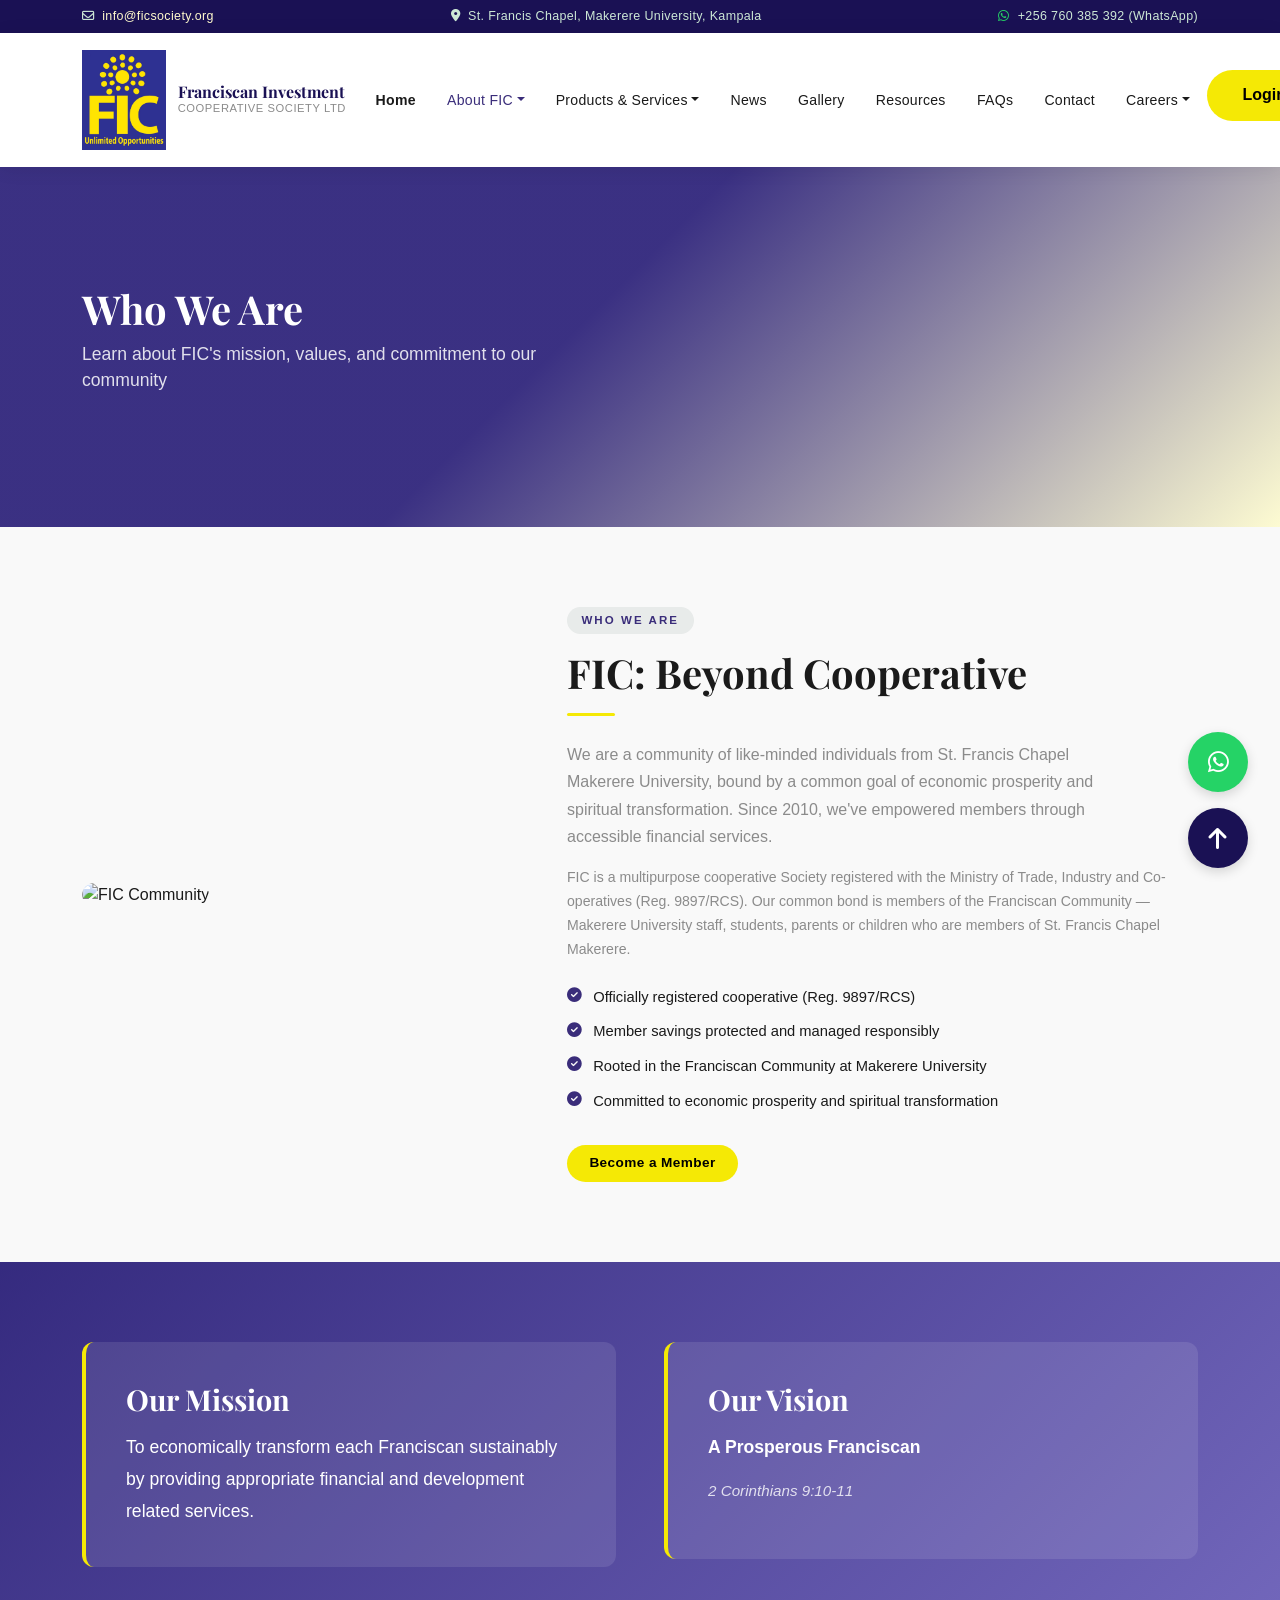
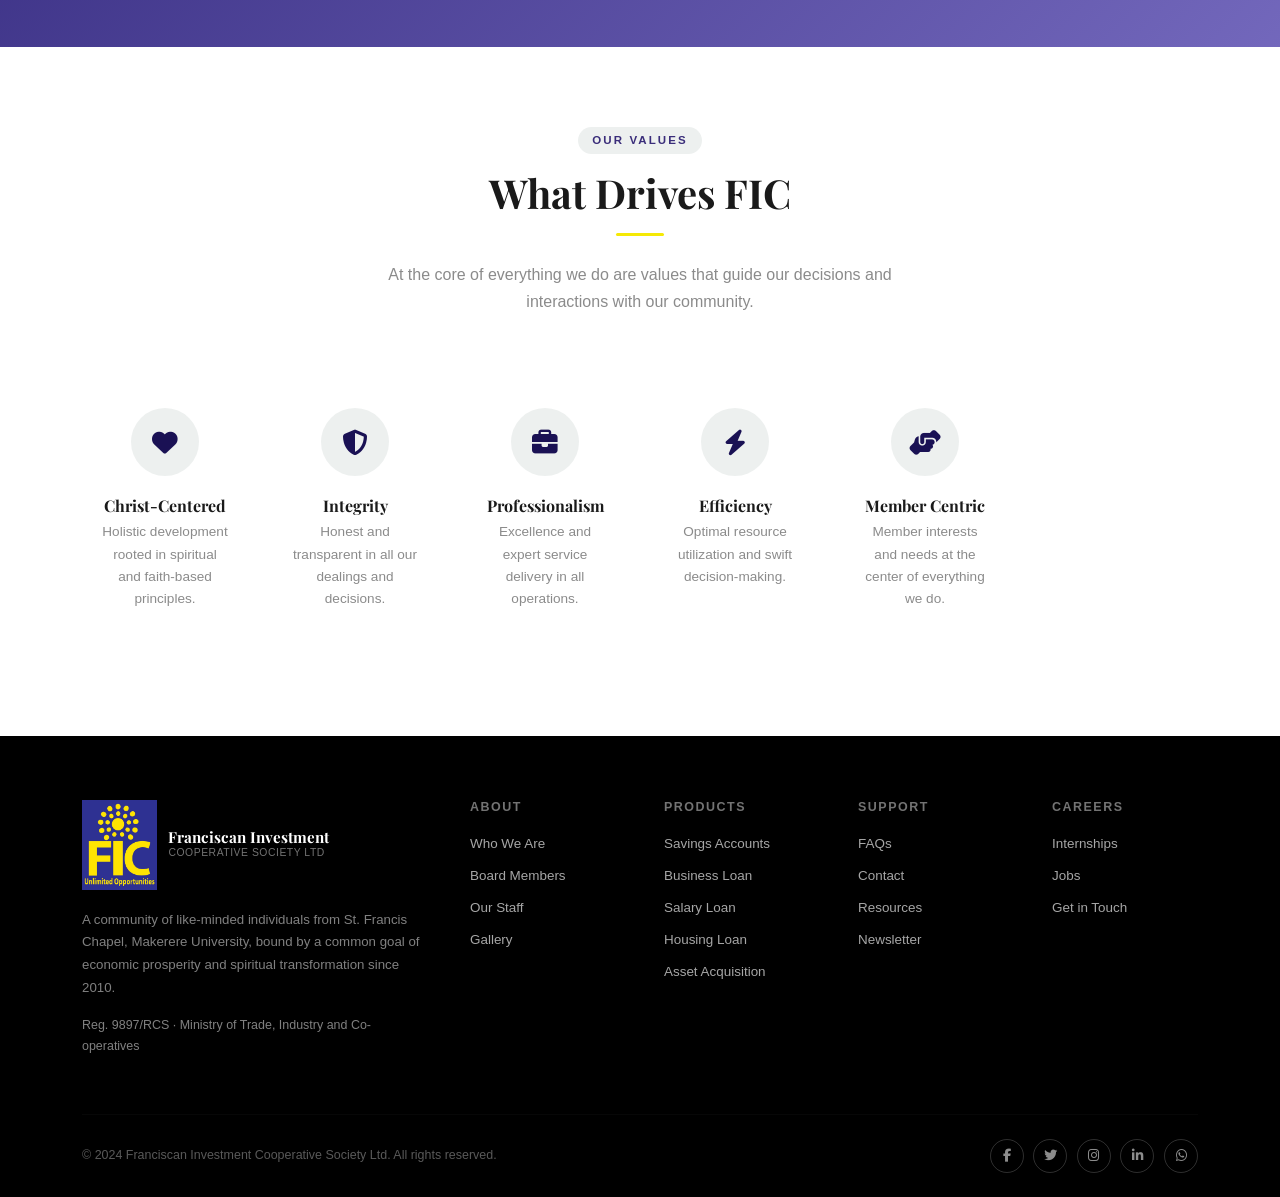
==== commit 242e3bbc: "Update about.html" ====
--- a/about.html
+++ b/about.html
@@ -9,8 +9,8 @@
   <link rel="preconnect" href="https://fonts.googleapis.com" />
   <link rel="preconnect" href="https://fonts.gstatic.com" crossorigin />
   <link href="https://fonts.googleapis.com/css2?family=Playfair+Display:wght@500;700&family=DM+Sans:wght@300;400;500;600&display=swap" rel="stylesheet" />
-  <link rel="icon" type="image/jpeg" href="/fic logo.jpg" />
-  <link rel="stylesheet" href="/styles.css" />
+  <link rel="icon" type="image/jpeg" href="fic logo.jpg" />
+  <link rel="stylesheet" href="styles.css" />
 </head>
 <body>
 
@@ -27,7 +27,7 @@
   <nav class="navbar navbar-expand-lg">
     <div class="container">
       <a class="navbar-brand" href="index.html">
-        <img src="images/fic logo.jpg" alt="FIC Logo" style="height: 100px; object-fit: contain;" />
+        <img src="fic logo.jpg" alt="FIC Logo" style="height: 100px; object-fit: contain;" />
         <div class="brand-text">
           <div class="name">Franciscan Investment</div>
           <div class="tag">Cooperative Society Ltd</div>
@@ -190,7 +190,7 @@
       <div class="row g-5">
         <div class="col-lg-4">
           <div class="footer-logo">
-            <img src="/fic logo.jpg" alt="FIC Logo" style="height: 90px; object-fit: contain;" />
+            <img src="fic logo.jpg" alt="FIC Logo" style="height: 90px; object-fit: contain;" />
             <div>
               <div class="name">Franciscan Investment</div>
               <div class="tag">Cooperative Society Ltd</div>
@@ -261,6 +261,6 @@
     </button>
   </div>
 
-  <script src="/js/script.js"></script>
+  <script src="script.js"></script>
 </body>
 </html>
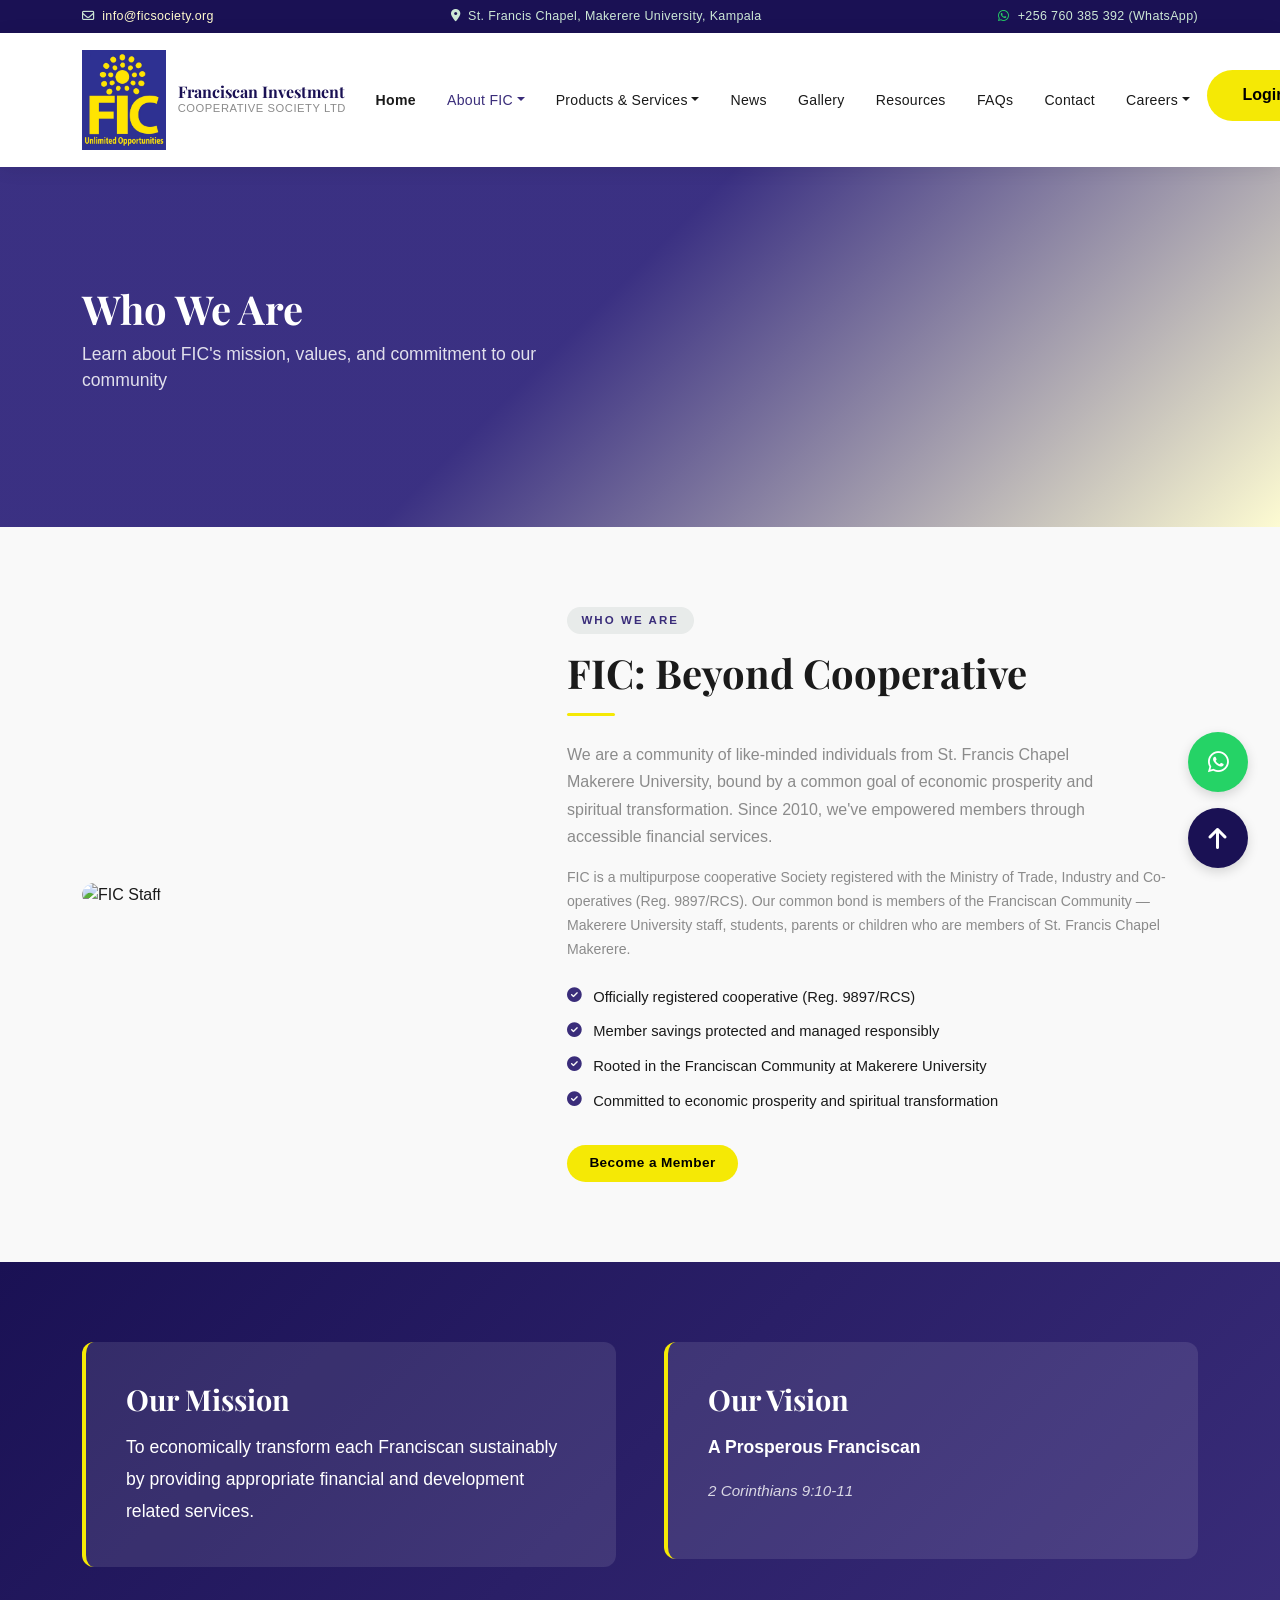
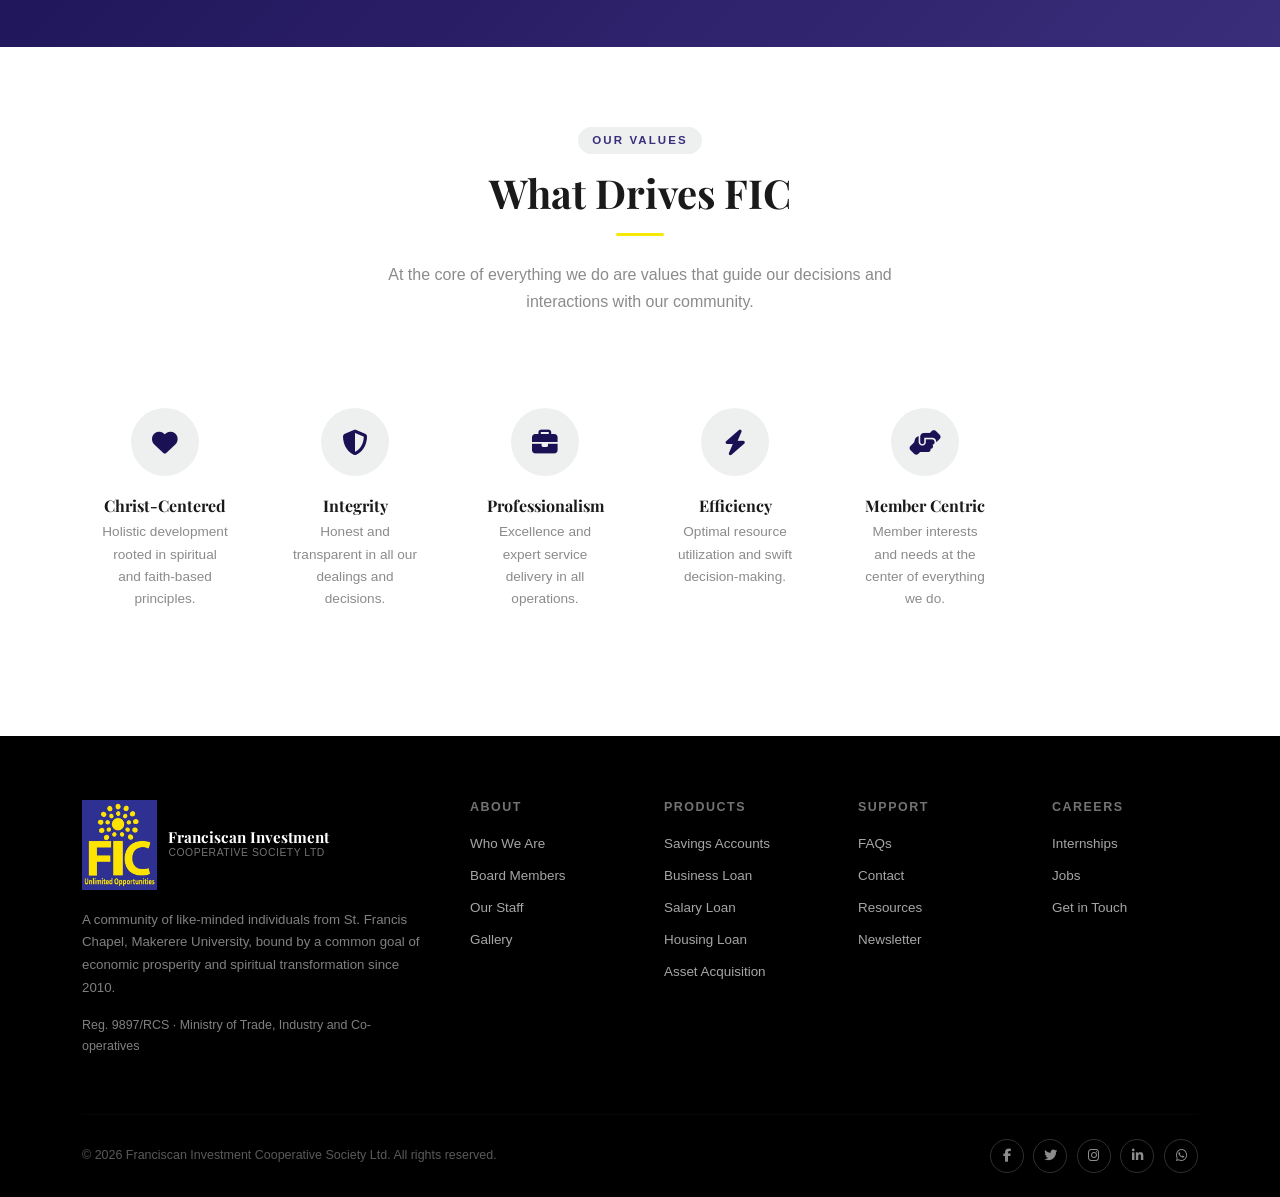
==== commit 2a4b30be: "Add files via upload" ====
--- a/about.html
+++ b/about.html
@@ -53,6 +53,7 @@
               <li><a class="dropdown-item" href="products.html">All Products</a></li>
               <li><a class="dropdown-item" href="savings.html">Savings Products</a></li>
               <li><a class="dropdown-item" href="loans.html">Loan Products</a></li>
+              <li><a class="dropdown-item" href="investments.html">Investments</a></li>
             </ul>
           </li>
           <li class="nav-item"><a class="nav-link" href="news.html">News</a></li>
@@ -74,7 +75,7 @@
   </nav>
 
   <!-- SMALL HERO -->
-  <section style="background: linear-gradient(135deg, rgba(42,31,120,.92) 45%, rgba(245,233,5,.18) 100%), url('/group photo 1.JPG') center/cover no-repeat; min-height: 40vh; display: flex; align-items: center; color: #fff; position: relative;">
+  <section style="background: linear-gradient(135deg, rgba(42,31,120,.92) 45%, rgba(245,233,5,.18) 100%), url('group photo 1.JPG') center/cover no-repeat; min-height: 40vh; display: flex; align-items: center; color: #fff; position: relative;">
     <div class="container">
       <h1 style="font-size: 2.5rem; font-weight: 700; margin-bottom: 0.5rem; font-family: 'Playfair Display', serif;">Who We Are</h1>
       <p style="font-size: 1.1rem; color: rgba(255,255,255,.85); max-width: 500px;">Learn about FIC's mission, values, and commitment to our community</p>
@@ -87,7 +88,7 @@
       <div class="row align-items-center g-5">
         <div class="col-lg-5 fade-up">
           <div class="about-img-wrap">
-            <img src="https://images.unsplash.com/photo-1521791055366-0d553872952f?w=800&q=80" alt="FIC Community" />
+            <img src="Group photo 2.JPG" alt="FIC Staff" />
             <div class="about-badge">
               <div class="yr">15+</div>
               <div class="yrtext">Years of Service</div>
@@ -113,7 +114,7 @@
   </section>
 
   <!-- MISSION & VISION -->
-  <section style="background: linear-gradient(135deg, rgba(42,31,120,.95) 0%, rgba(90,77,176,.85) 100%); padding: 5rem 0; color: #fff;">
+  <section style="background: linear-gradient(135deg, var(--primary) 0%, var(--primary-light) 100%); padding: 5rem 0; color: #fff;">
     <div class="container">
       <div class="row g-5">
         <div class="col-lg-6 fade-up">
@@ -238,7 +239,8 @@
       </div>
       <hr class="footer-divider" />
       <div class="footer-bottom">
-        <p>© 2024 Franciscan Investment Cooperative Society Ltd. All rights reserved.</p>
+        <p>&copy; <span id="year"></span> Franciscan Investment Cooperative Society Ltd. All rights reserved.</p>
+        <script>document.getElementById('year').textContent = new Date().getFullYear();</script>
         <div class="social-links">
           <a href="#"><i class="fab fa-facebook-f"></i></a>
           <a href="#"><i class="fab fa-twitter"></i></a>
--- a/styles.css
+++ b/styles.css
@@ -121,7 +121,7 @@
   inset: 0;
   background:
     linear-gradient(135deg, rgba(42,31,120,.92) 45%, rgba(245,233,5,.18) 100%),
-    url('../images/group photo 1.JPG') center/cover no-repeat;
+    url('group photo 1.JPG') center/cover no-repeat;
 }
 .hero-content {
   position: relative;
@@ -628,3 +628,273 @@
   .hero-stats { gap: 1.5rem; }
   .about-badge { bottom: .8rem; left: .8rem; }
 }
+
+/* ==========================================
+   BOARD & TEAM MEMBER CARDS
+========================================== */
+
+.member-card {
+  background: #fff;
+  border: 1px solid #e8f0eb;
+  border-radius: 16px;
+  overflow: hidden;
+  text-align: center;
+  height: 100%;
+  display: flex;
+  flex-direction: column;
+  transition: all 0.3s ease;
+  box-shadow: 0 4px 18px rgba(0,0,0,0.05);
+  padding: 0;
+}
+
+.member-card:hover {
+  transform: translateY(-6px);
+  box-shadow: 0 12px 32px rgba(0,0,0,0.12);
+  border-color: var(--accent);
+}
+
+.member-card img {
+  width: 100%;
+  height: 260px;
+  object-fit: cover;
+  flex-shrink: 0;
+}
+
+.member-card h5 {
+  font-family: 'Playfair Display', serif;
+  color: var(--primary);
+  font-size: 1.15rem;
+  margin: 1.5rem 1rem 0.5rem 1rem;
+  font-weight: 700;
+  line-height: 1.3;
+}
+
+.member-role {
+  color: var(--muted);
+  font-weight: 500;
+  font-size: 0.9rem;
+  margin: 0.5rem 1rem 1.2rem 1rem;
+  flex-grow: 1;
+  display: flex;
+  align-items: center;
+  justify-content: center;
+  line-height: 1.5;
+}
+
+.member-card .btn {
+  border-radius: 50px;
+  padding: 0.6rem 1.6rem;
+  margin: 0 1rem 1.4rem 1rem;
+  align-self: center;
+  flex-shrink: 0;
+  background: var(--primary-light);
+  color: #fff;
+  border: none;
+  font-size: 0.85rem;
+  font-weight: 700;
+  text-decoration: none;
+  display: inline-block;
+  transition: background 0.2s, transform 0.15s, box-shadow 0.2s;
+  letter-spacing: 0.03em;
+}
+
+.member-card .btn:hover {
+  background: var(--primary);
+  color: #fff;
+  transform: translateY(-2px);
+  box-shadow: 0 4px 12px rgba(26,17,84,0.3);
+}
+
+/* Leadership Cards (Patron & Chairperson) */
+
+.leadership-card {
+  max-width: 420px;
+  margin: 0 auto;
+  border: 1.5px solid #e8f0eb;
+}
+
+.leadership-card img {
+  height: 360px;
+}
+
+.leadership-card h5 {
+  margin: 1.8rem 1.2rem 0.6rem 1.2rem;
+  font-size: 1.25rem;
+}
+
+.leadership-card .member-role {
+  margin: 0.6rem 1.2rem 1.4rem 1.2rem;
+  font-size: 0.95rem;
+  color: var(--primary-light);
+}
+
+/* Mobile */
+
+@media (max-width: 768px) {
+
+  .leadership-card {
+    max-width: 100%;
+  }
+
+  .leadership-card img {
+    height: 300px;
+  }
+
+  .member-card img {
+    height: 220px;
+  }
+}
+
+@media (max-width: 480px) {
+
+  .member-card h5 {
+    font-size: 1.05rem;
+    margin: 1.2rem 0.8rem 0.4rem 0.8rem;
+  }
+
+  .member-role {
+    font-size: 0.85rem;
+    margin: 0.4rem 0.8rem 1rem 0.8rem;
+  }
+
+  .member-card .btn {
+    margin: 0 0.8rem 1.2rem 0.8rem;
+    font-size: 0.78rem;
+    padding: 0.5rem 1.4rem;
+  }
+}
+
+/* ==========================================
+   TEAM CARD STYLES
+========================================== */
+
+.team-card {
+  background: #fff;
+  border: 1px solid #e8f0eb;
+  border-radius: 16px;
+  overflow: hidden;
+  text-align: center;
+  height: 100%;
+  display: flex;
+  flex-direction: column;
+  transition: all 0.3s ease;
+  box-shadow: 0 4px 18px rgba(0,0,0,0.05);
+  padding: 0;
+}
+
+.team-card:hover {
+  transform: translateY(-6px);
+  box-shadow: 0 12px 32px rgba(0,0,0,0.12);
+  border-color: var(--accent);
+}
+
+.team-card .team-avatar {
+  width: 100%;
+  height: 260px;
+  object-fit: cover;
+  flex-shrink: 0;
+}
+
+.team-card h5 {
+  font-family: 'Playfair Display', serif;
+  color: var(--primary);
+  font-size: 1.15rem;
+  margin: 1.5rem 1rem 0.5rem 1rem;
+  font-weight: 700;
+  line-height: 1.3;
+}
+
+.team-card .team-role {
+  color: var(--muted);
+  font-weight: 500;
+  font-size: 0.9rem;
+  margin: 0.5rem 1rem 1.2rem 1rem;
+  flex-grow: 1;
+  display: flex;
+  align-items: center;
+  justify-content: center;
+  line-height: 1.5;
+}
+
+.team-card .btn {
+  border-radius: 50px !important;
+  padding: 0.6rem 1.6rem !important;
+  margin: 0 1rem 1.4rem 1rem !important;
+  align-self: center;
+  flex-shrink: 0;
+  background: var(--primary-light) !important;
+  color: #fff !important;
+  border: none !important;
+  font-size: 0.85rem !important;
+  font-weight: 700 !important;
+  text-decoration: none;
+  display: inline-block;
+  transition: background 0.2s, transform 0.15s, box-shadow 0.2s;
+  letter-spacing: 0.03em;
+}
+
+.team-card .btn:hover {
+  background: var(--primary) !important;
+  color: #fff !important;
+  transform: translateY(-2px);
+  box-shadow: 0 4px 12px rgba(26,17,84,0.3) !important;
+}
+
+/* Leadership Card (Team Lead) */
+
+.team-card.leadership-card {
+  max-width: 420px;
+  margin: 0 auto;
+  border: 1.5px solid #e8f0eb;
+}
+
+.team-card.leadership-card .team-avatar {
+  height: 360px;
+}
+
+.team-card.leadership-card h5 {
+  margin: 1.8rem 1.2rem 0.6rem 1.2rem;
+  font-size: 1.25rem;
+}
+
+.team-card.leadership-card .team-role {
+  margin: 0.6rem 1.2rem 1.4rem 1.2rem;
+  font-size: 0.95rem;
+  color: var(--primary-light);
+}
+
+/* Responsive Team Cards */
+
+@media (max-width: 768px) {
+
+  .team-card.leadership-card {
+    max-width: 100%;
+  }
+
+  .team-card.leadership-card .team-avatar {
+    height: 300px;
+  }
+
+  .team-card .team-avatar {
+    height: 220px;
+  }
+}
+
+@media (max-width: 480px) {
+
+  .team-card h5 {
+    font-size: 1.05rem;
+    margin: 1.2rem 0.8rem 0.4rem 0.8rem;
+  }
+
+  .team-card .team-role {
+    font-size: 0.85rem;
+    margin: 0.4rem 0.8rem 1rem 0.8rem;
+  }
+
+  .team-card .btn {
+    margin: 0 0.8rem 1.2rem 0.8rem !important;
+    font-size: 0.78rem !important;
+    padding: 0.5rem 1.4rem !important;
+  }
+}
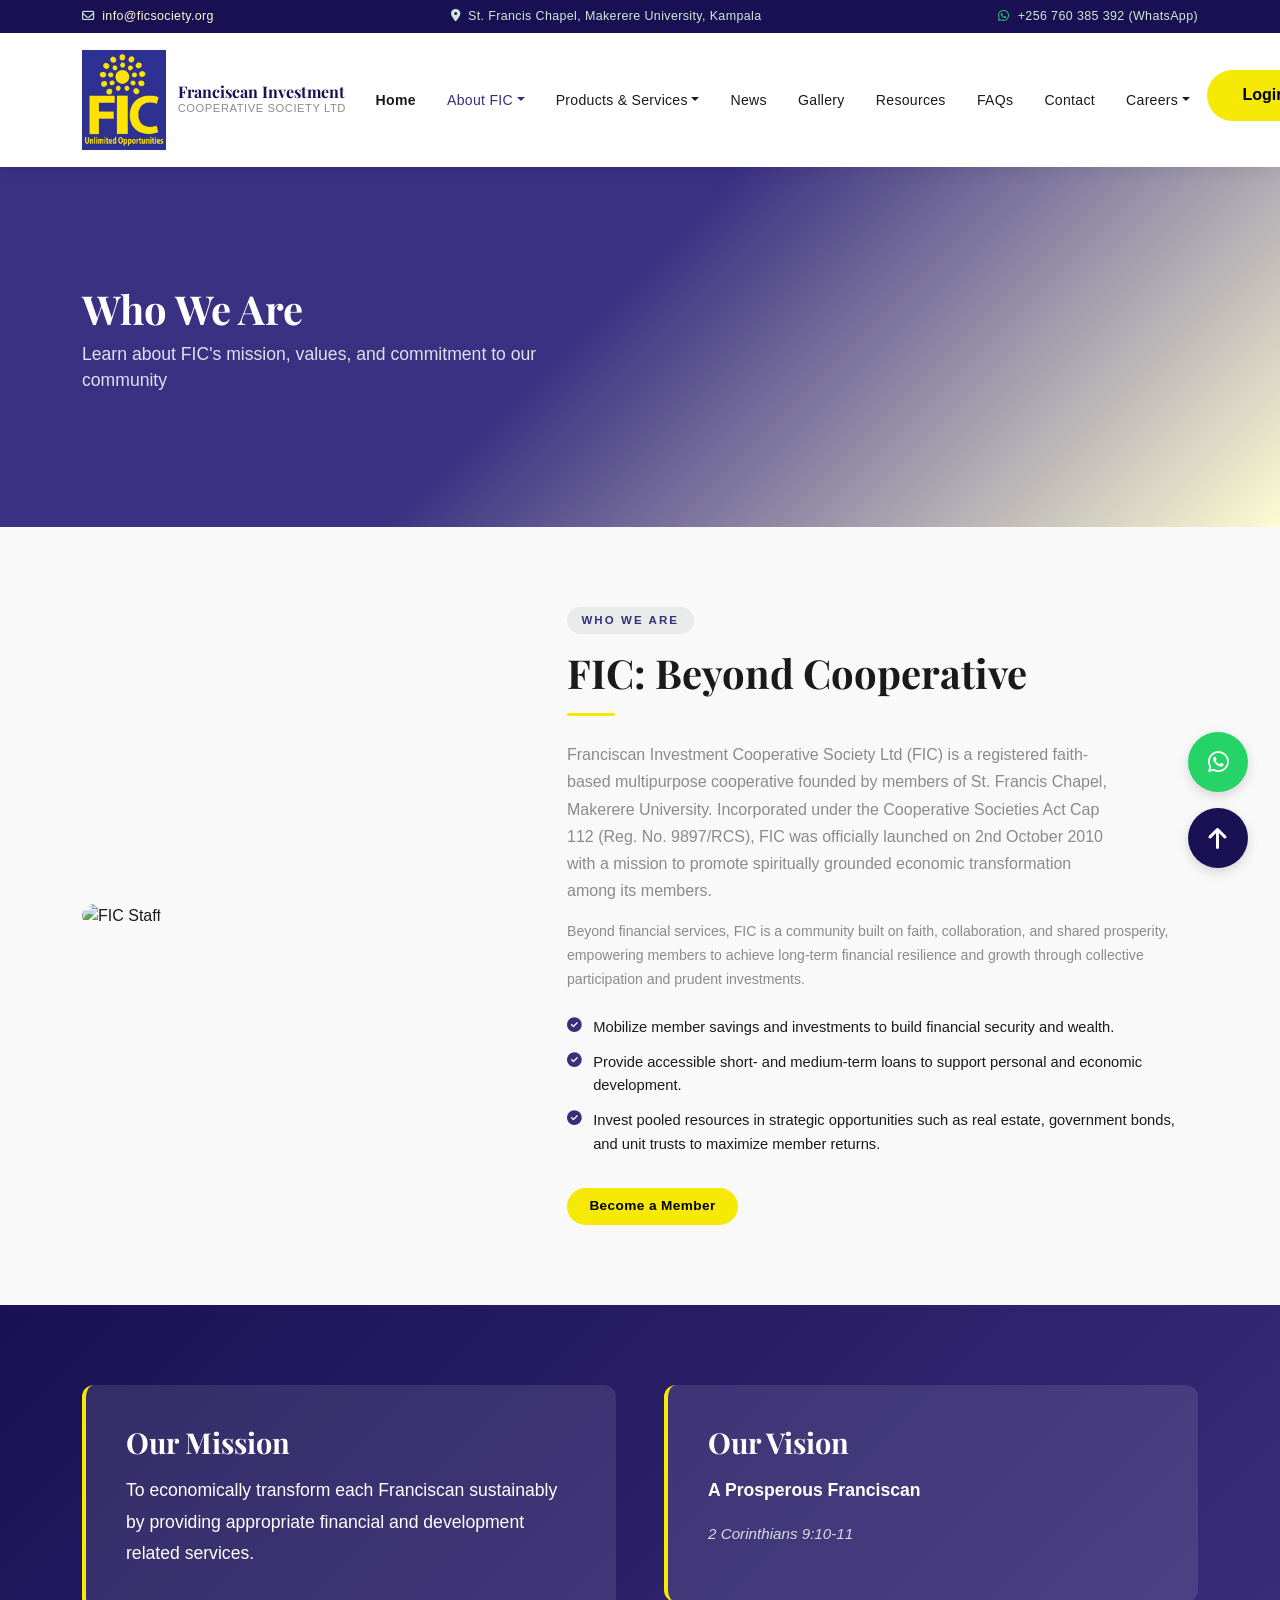
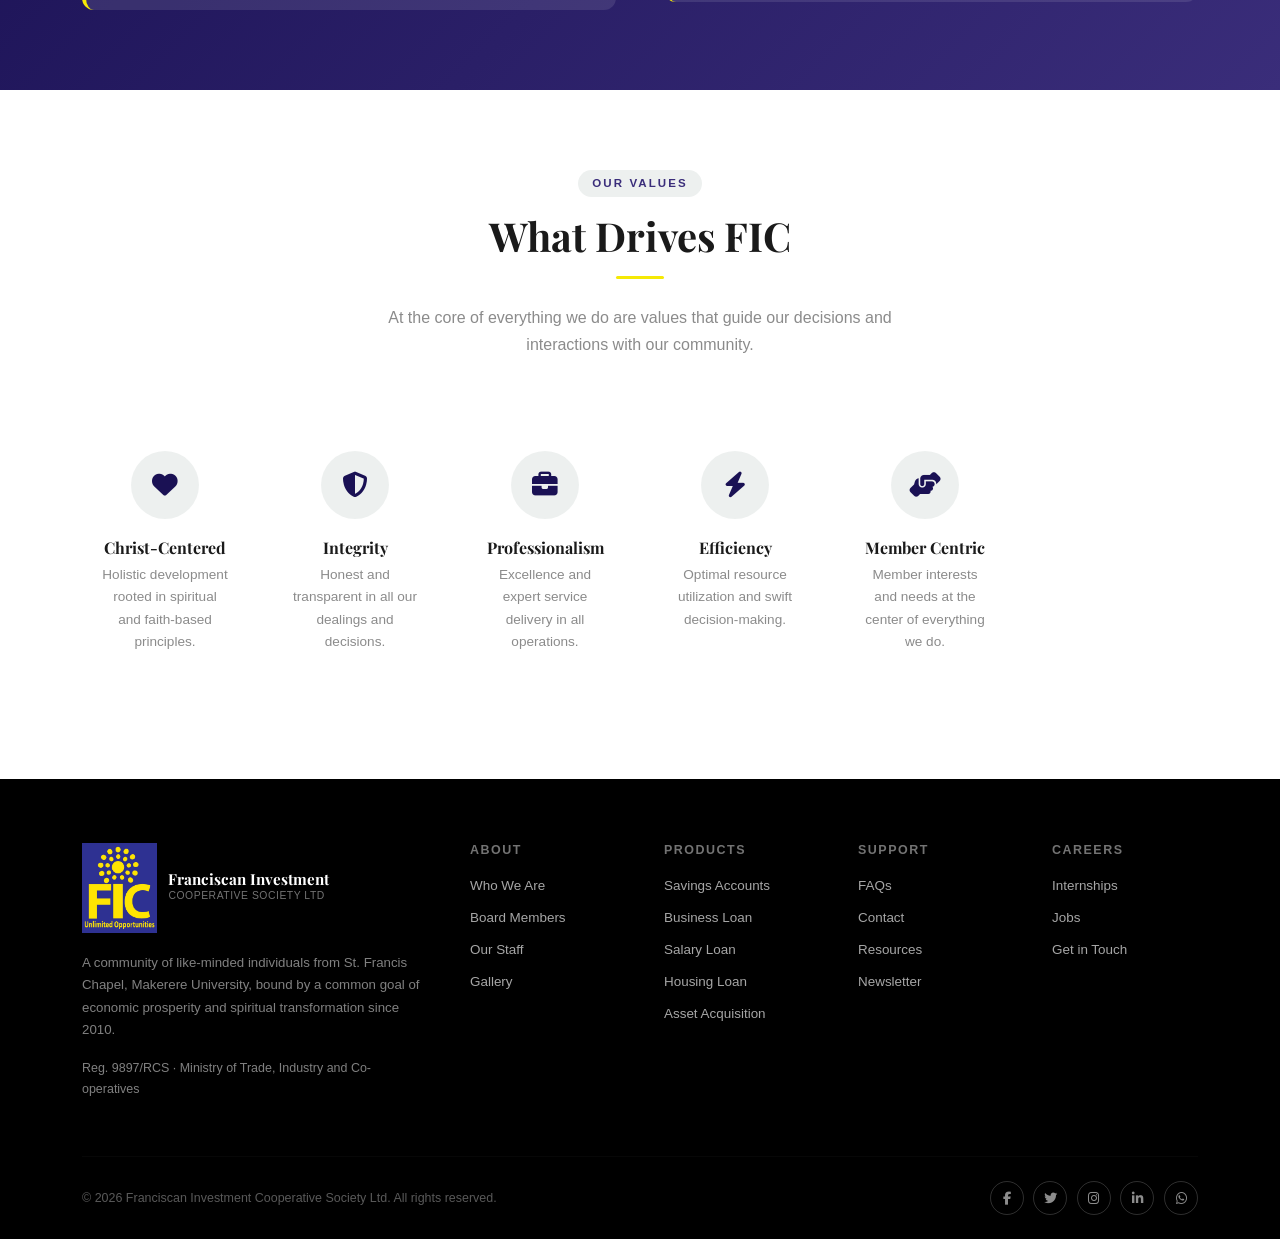
==== commit 95058c5e: "Update about.html" ====
--- a/about.html
+++ b/about.html
@@ -99,13 +99,12 @@
           <span class="section-label">Who We Are</span>
           <h2 class="section-title">FIC: Beyond Cooperative</h2>
           <div class="divider-leaf"></div>
-          <p class="section-sub mb-3">We are a community of like-minded individuals from St. Francis Chapel Makerere University, bound by a common goal of economic prosperity and spiritual transformation. Since 2010, we've empowered members through accessible financial services.</p>
-          <p style="font-size:.88rem; color:var(--muted); line-height:1.7; margin-bottom:1.5rem;">FIC is a multipurpose cooperative Society registered with the Ministry of Trade, Industry and Co-operatives (Reg. 9897/RCS). Our common bond is members of the Franciscan Community — Makerere University staff, students, parents or children who are members of St. Francis Chapel Makerere.</p>
+          <p class="section-sub mb-3">Franciscan Investment Cooperative Society Ltd (FIC) is a registered faith-based multipurpose cooperative founded by members of St. Francis Chapel, Makerere University. Incorporated under the Cooperative Societies Act Cap 112 (Reg. No. 9897/RCS), FIC was officially launched on 2nd October 2010 with a mission to promote spiritually grounded economic transformation among its members.</p>
+          <p style="font-size:.88rem; color:var(--muted); line-height:1.7; margin-bottom:1.5rem;">Beyond financial services, FIC is a community built on faith, collaboration, and shared prosperity, empowering members to achieve long-term financial resilience and growth through collective participation and prudent investments.</p>
           <ul class="check-list">
-            <li><i class="fa-solid fa-circle-check"></i> Officially registered cooperative (Reg. 9897/RCS)</li>
-            <li><i class="fa-solid fa-circle-check"></i> Member savings protected and managed responsibly</li>
-            <li><i class="fa-solid fa-circle-check"></i> Rooted in the Franciscan Community at Makerere University</li>
-            <li><i class="fa-solid fa-circle-check"></i> Committed to economic prosperity and spiritual transformation</li>
+            <li><i class="fa-solid fa-circle-check"></i> Mobilize member savings and investments to build financial security and wealth.</li>
+            <li><i class="fa-solid fa-circle-check"></i> Provide accessible short- and medium-term loans to support personal and economic development.</li>
+            <li><i class="fa-solid fa-circle-check"></i> Invest pooled resources in strategic opportunities such as real estate, government bonds, and unit trusts to maximize member returns.</li>
           </ul>
           <a href="membership.html" class="btn btn-member mt-3">Become a Member</a>
         </div>
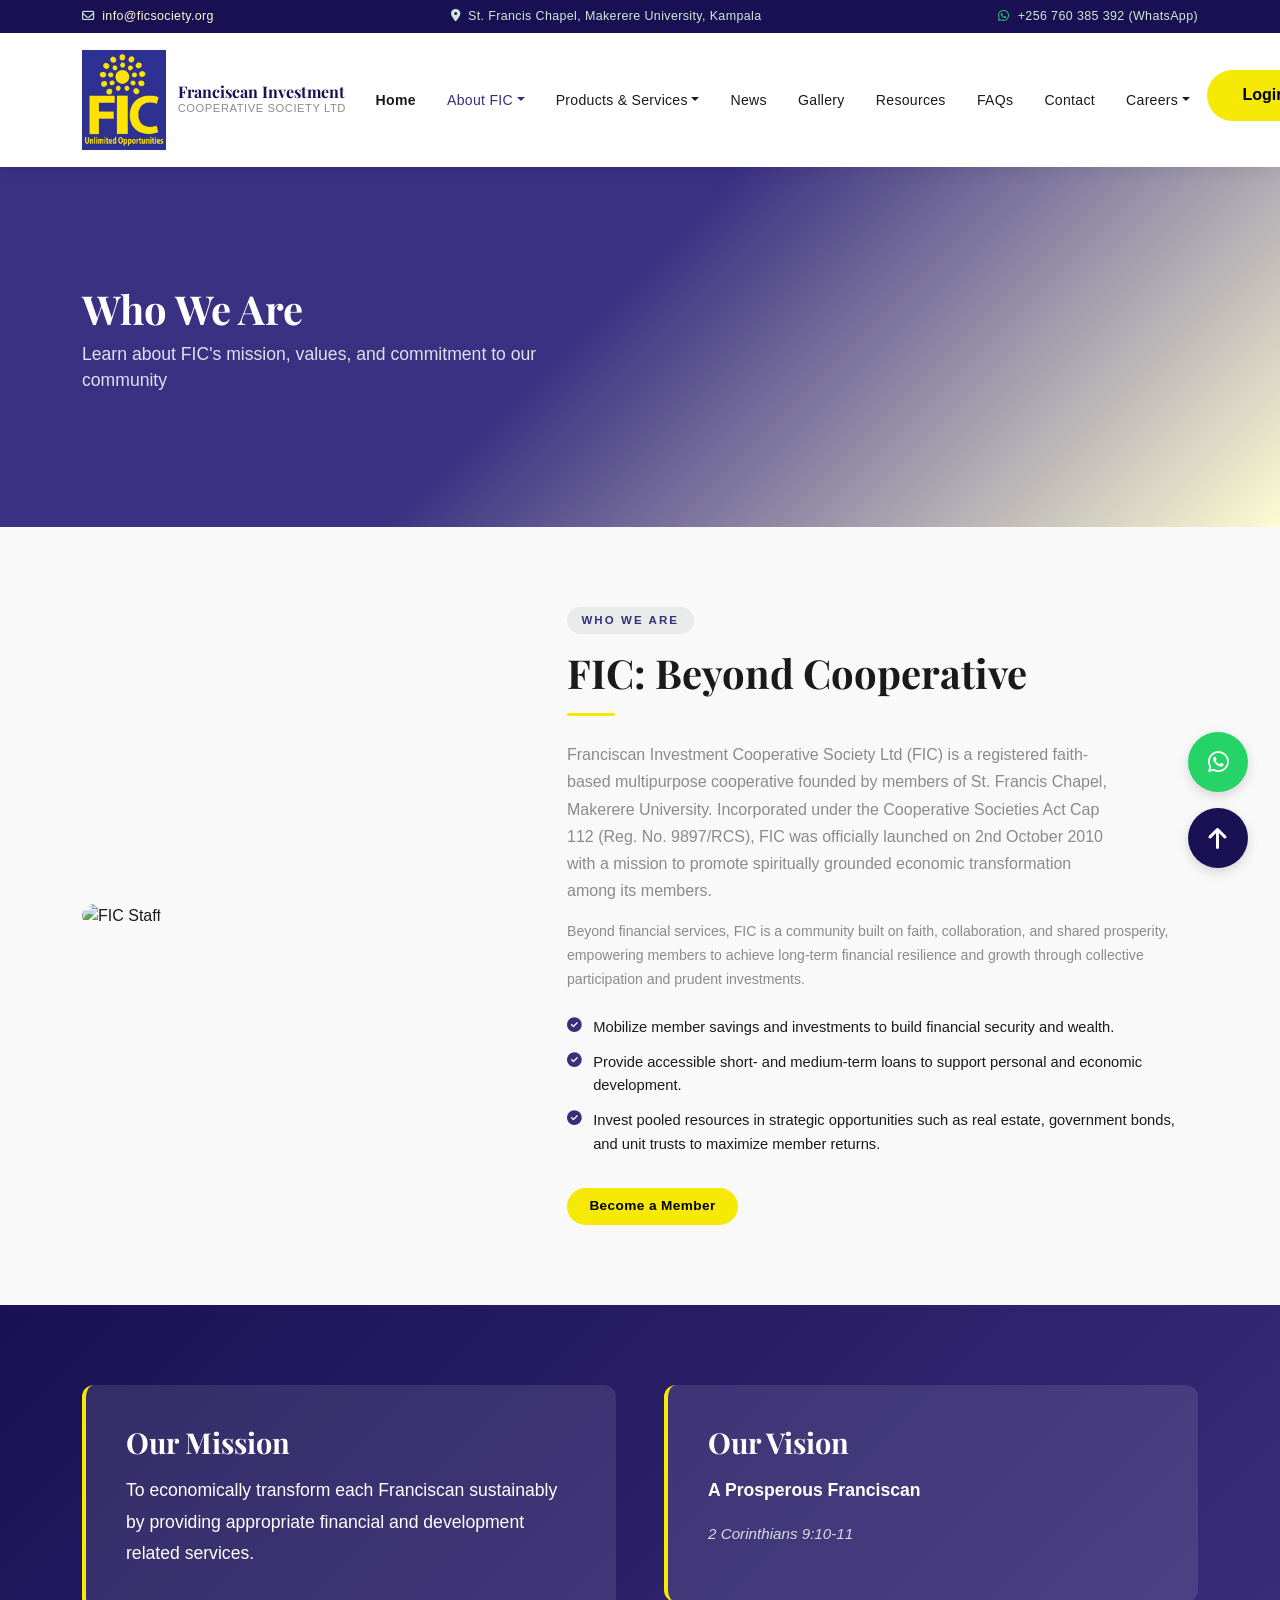
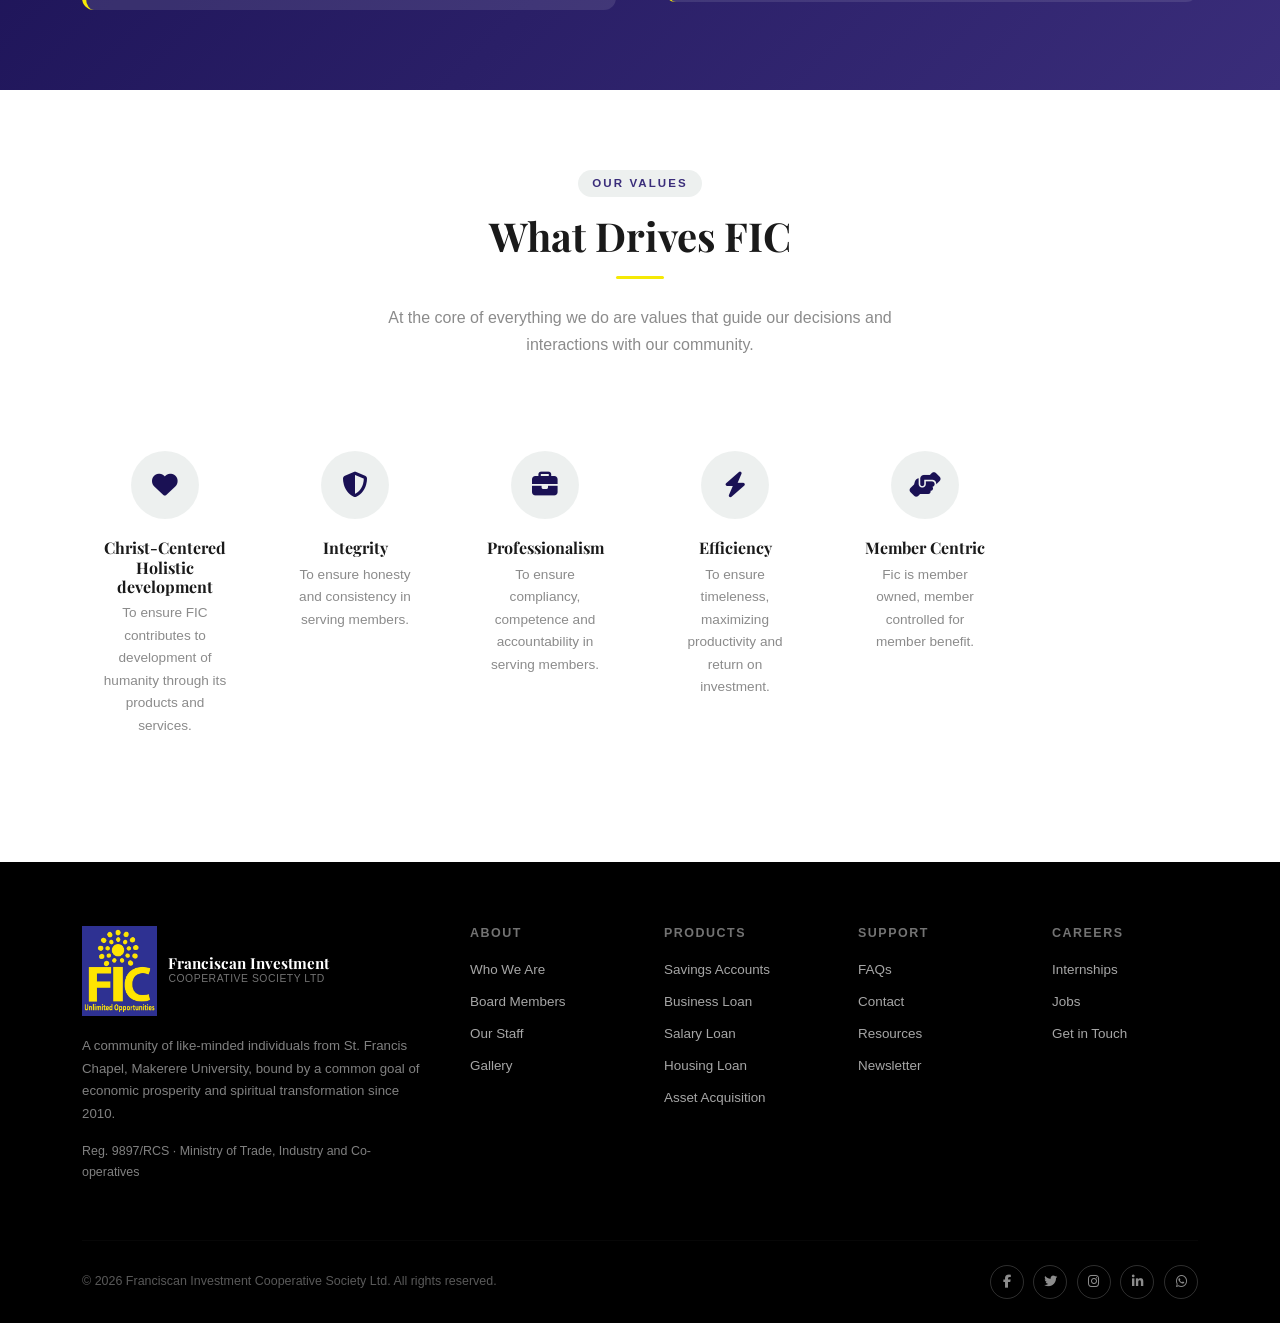
==== commit d30d85a0: "Update about.html" ====
--- a/about.html
+++ b/about.html
@@ -148,36 +148,36 @@
         <div class="col-6 col-md-4 col-lg-2 fade-up">
           <div class="why-card">
             <div class="why-icon"><i class="fa-solid fa-heart"></i></div>
-            <h5>Christ-Centered</h5>
-            <p>Holistic development rooted in spiritual and faith-based principles.</p>
+            <h5>Christ-Centered Holistic development</h5>
+            <p>To ensure FIC contributes to development of humanity through its products and services.</p>
           </div>
         </div>
         <div class="col-6 col-md-4 col-lg-2 fade-up">
           <div class="why-card">
             <div class="why-icon"><i class="fa-solid fa-shield-halved"></i></div>
             <h5>Integrity</h5>
-            <p>Honest and transparent in all our dealings and decisions.</p>
+            <p>To ensure honesty and consistency in serving members.</p>
           </div>
         </div>
         <div class="col-6 col-md-4 col-lg-2 fade-up">
           <div class="why-card">
             <div class="why-icon"><i class="fa-solid fa-briefcase"></i></div>
             <h5>Professionalism</h5>
-            <p>Excellence and expert service delivery in all operations.</p>
+            <p>To ensure compliancy, competence and accountability in serving members.</p>
           </div>
         </div>
         <div class="col-6 col-md-4 col-lg-2 fade-up">
           <div class="why-card">
             <div class="why-icon"><i class="fa-solid fa-bolt"></i></div>
             <h5>Efficiency</h5>
-            <p>Optimal resource utilization and swift decision-making.</p>
+            <p>To ensure timeleness, maximizing productivity and return on investment.</p>
           </div>
         </div>
         <div class="col-6 col-md-4 col-lg-2 fade-up">
           <div class="why-card">
             <div class="why-icon"><i class="fa-solid fa-handshake-angle"></i></div>
             <h5>Member Centric</h5>
-            <p>Member interests and needs at the center of everything we do.</p>
+            <p>Fic is member owned, member controlled for member benefit.</p>
           </div>
         </div>
       </div>
